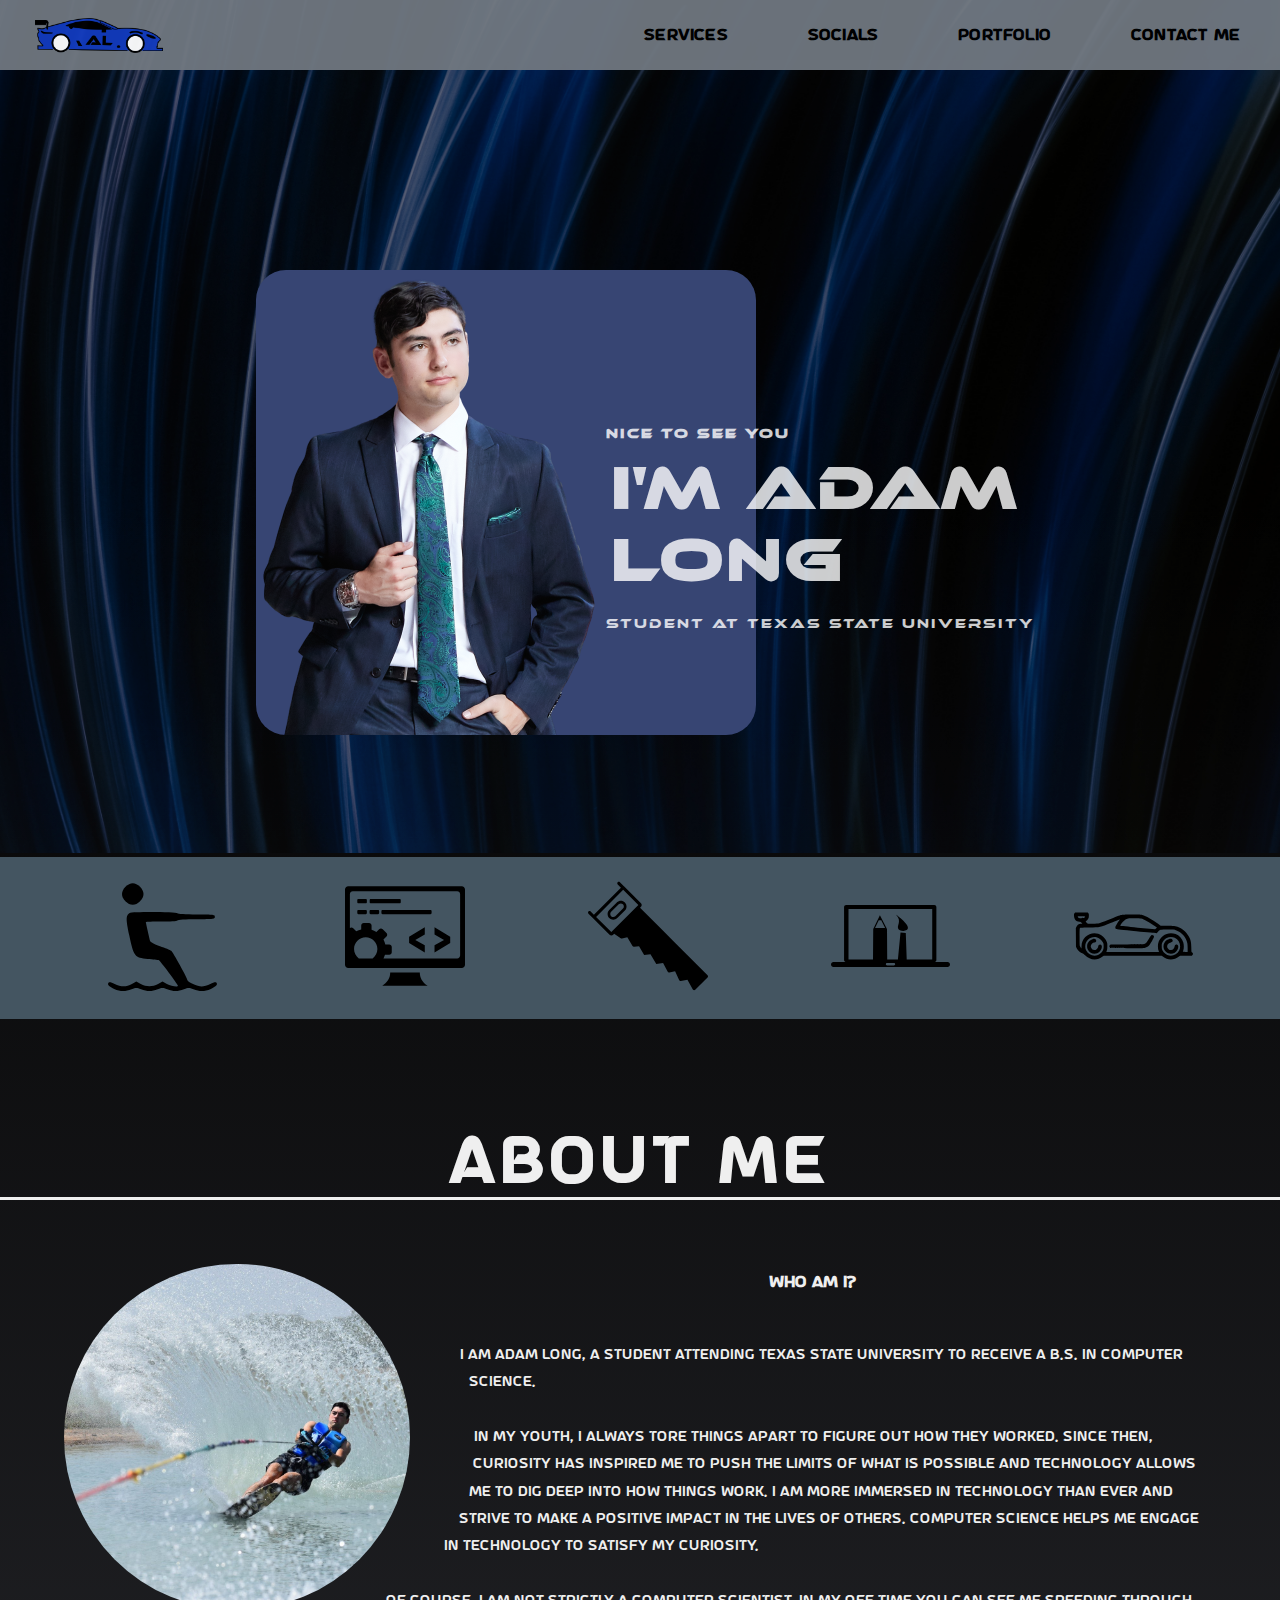
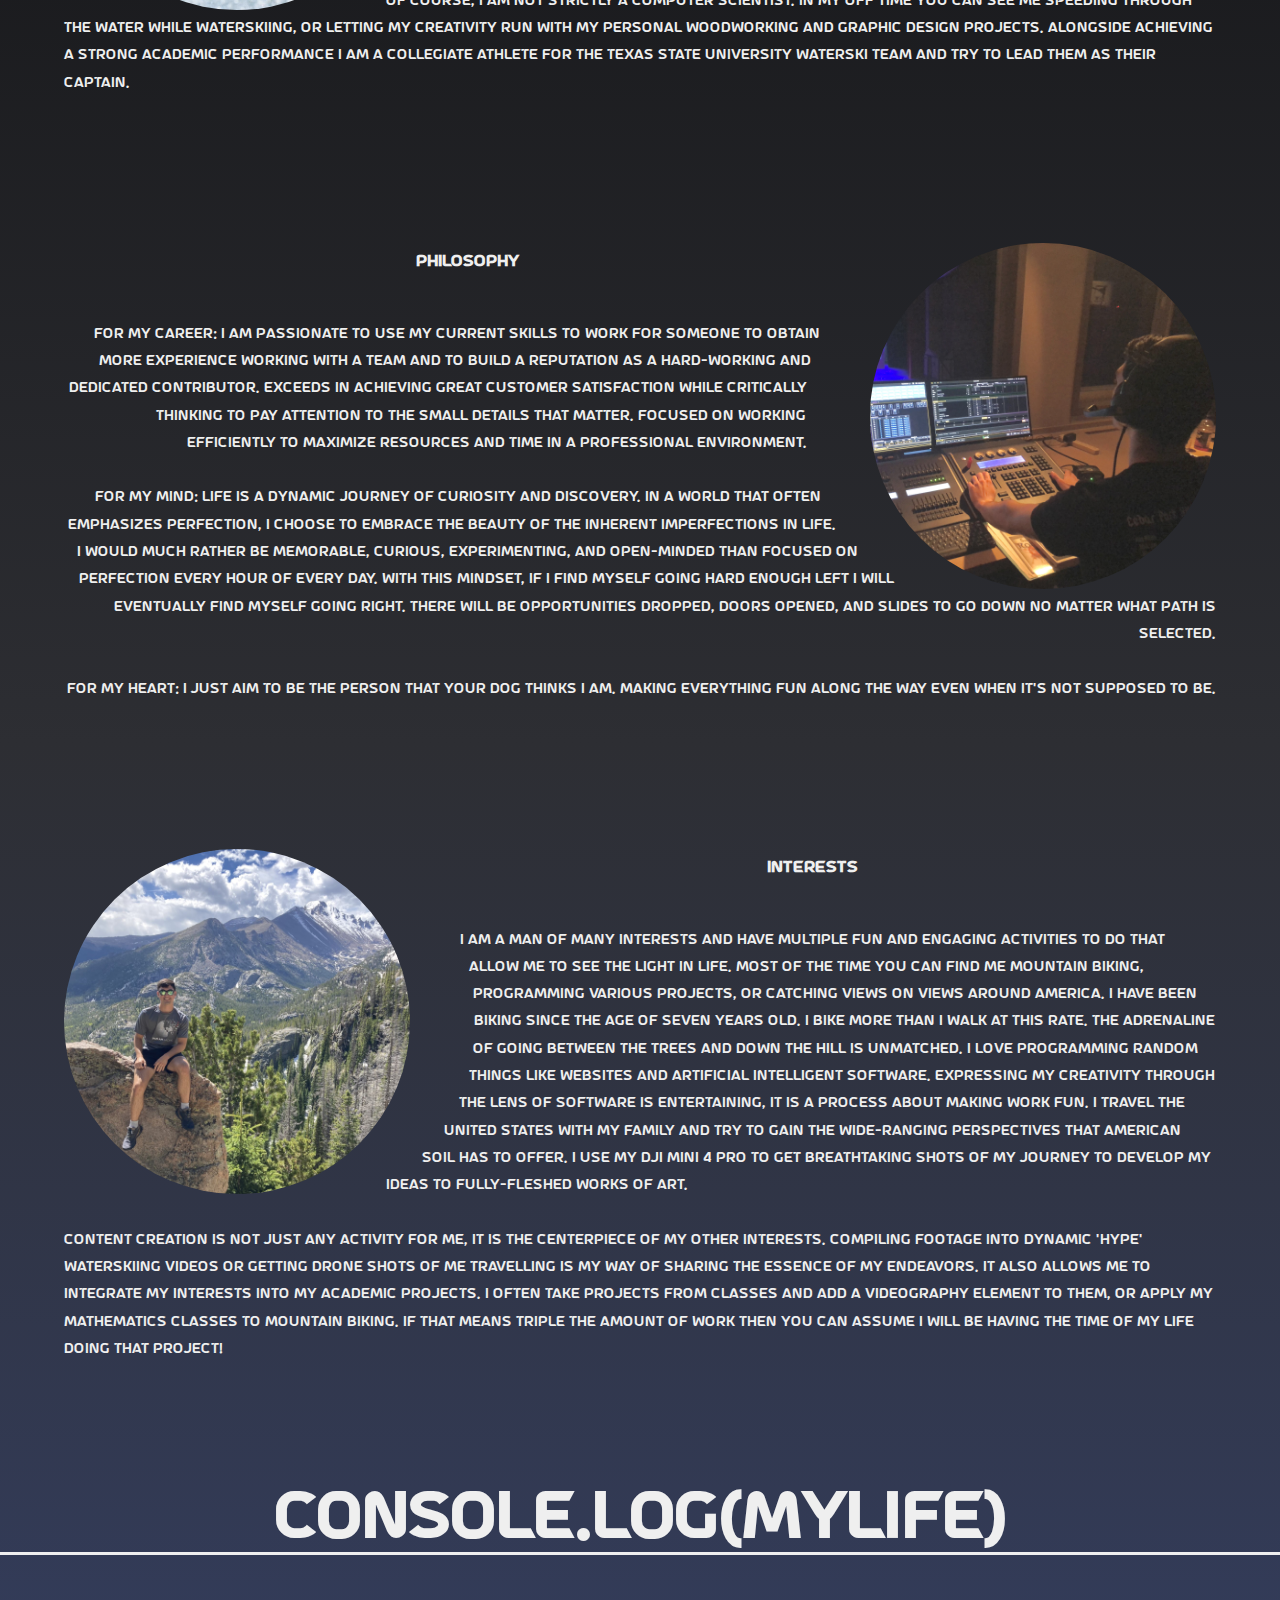
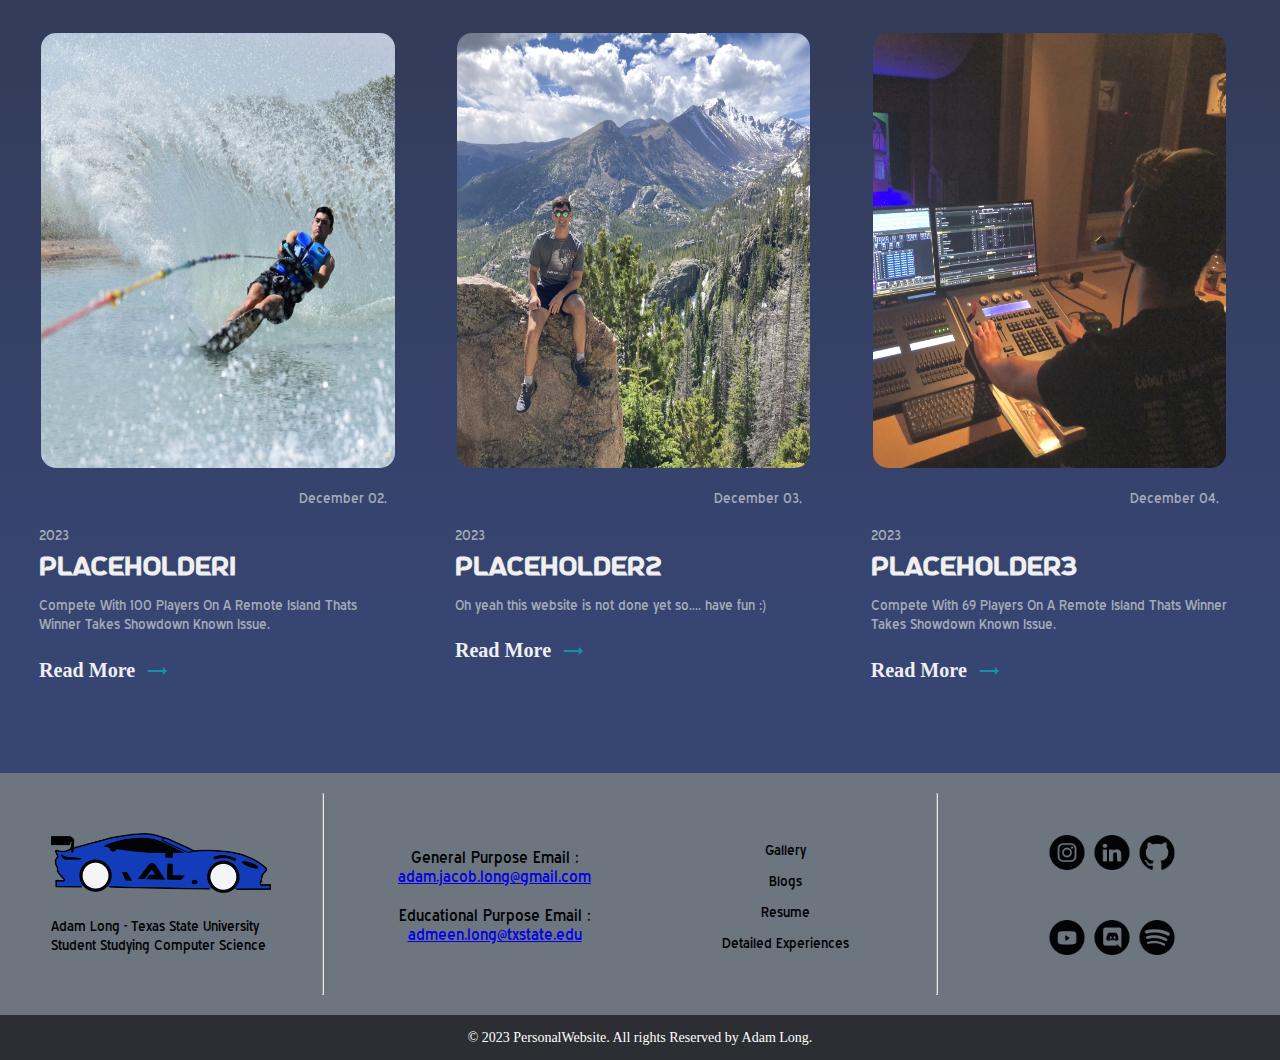
==== index.html @ 627baeac "Links given references & a default discord file has been added incase its needed." ====
<!DOCTYPE html>
<html lang="en">

<head>
    <meta charset="UTF-8">
    <meta name="viewpoint" content="width=device-width">
    <link rel="stylesheet" href="https://fonts.googleapis.com/icon?family=Material+Icons">
    <link rel="stylesheet" href="index.css">
    <title>Adam Long - Personal Website</title>
    
</head>

<script src="homepage.js"></script>
<!--<script src="https://ajax.googleapis.com/ajax/libs/jquery/3.7.1/jquery.min.js"></script>-->

<body>

    <div class="initBackground">

        <img src="assets/background1.jpg" alt="backgndImg" id="backgndImg">

        <div class="headshot">
            <img src="assets/IMG_1783.png" alt="adam headshot" id="me">
        </div>

        <div class="name">
            <h5>Nice to see you</h5>
            <h1>I'm Adam Long</h1>
            <p>Student at Texas State University</p>
        </div>

    </div>

    <div class="skillz">
        <ul>
            <li>
                <img src="assets/icons/icons8-water-ski-100.svg" alt="waterski" title="I waterski competitively">
            </li>
            <li>
                <img src="assets/icons/software-development-icon.svg" alt="programming" title="I enjoy programming">
            </li>
            <li>
                <img src="assets/icons/saw-icon.svg" alt="woodworking" title="I complete woodworking projects in my free-time">
            </li>
            <li>
                <img src="assets/icons/graphic-design-icon.svg" alt="graphic design" title="I freelance graphic design">
            </li>
            <li>
                <img src="assets/icons/race-car.svg" alt="racecar" title="I love driving & track racing">
            </li>
        </ul>
    </div>


    <div class="aboutme">

        <h2>About Me</h2>

        <div class="whoAmI">
            <script>
                loadTextFileToElement("assets/text/whoAmI.txt", "whoAmIText");
            </script>

            <img src="assets/september23Spray.jpeg" alt="me waterskiing" class="circle">

            <h3>Who Am I?</h3>
            <br>
            <p id="whoAmIText"></p>

        </div>

        <br>

        <div class="philosophy">
            <script>
                loadTextFileToElement("assets/text/philosophy.txt", "philosophyText");
            </script>

            <img src="assets/theatre.jpg" alt="meDoingTheatreLighting" class="circle">

            <h3>Philosophy</h3>
            <br>
            <p id="philosophyText"></p>
        </div>

        <br>

        <div class="interests">
            <script>
                loadTextFileToElement("assets/text/interests.txt", "interestText");
            </script>

            <img src="assets/mountains.jpg" alt="meTraveling" class="circle">

            <h3>Interests</h3>
            <br>
            <p id="interestText"></p>
        </div>
    </div>

    <div class="spacer"></div>

    <div class="blogs">

        <h2>Console.log(myLife)</h2>
        <br>

        <div class="gridContainer">
            <div class="griddedImg">
                <a href="forBlogs/forBlog.html"><img src="assets/september23Spray.jpeg" alt="ph1" class="coverImage"></a>
            </div>
            <div class="griddedImg">
                <a href="forBlogs/forBlog.html"><img src="assets/mountains.jpg" alt="ph2" class="coverImage"></a>
            </div>
            <div class="griddedImg">
                <a href="forBlogs/forBlog.html"><img src="assets/theatre.jpg" alt="ph3" class="coverImage"></a>
            </div>
            <div class="griddedText">
                <h5 class="material-icons">calendar_month</h5>
                <time datetime="2023-12-02" class="time">December 02, 2023</time>
                <h3>
                    Placeholder1
                </h3>
                <p>
                    Compete With 100 Players On A Remote Island Thats Winner Takes Showdown Known Issue.
                </p>

                <a href="forBlogs/forBlog.html">
                    <h6>Read More</h6>

                    <h6 class="material-icons carotIcon">trending_flat</h6>
                </a>
            </div>
            <div class="griddedText">
                <h5 class="material-icons">calendar_month</h5>
                <time datetime="2023-12-03" class="time">December 03, 2023</time>
                <h3>
                    Placeholder2
                </h3>
                <p>
                    Oh yeah this website is not done yet so.... have fun :)
                </p>

                <a href="forBlogs/forBlog.html">
                    <h6>Read More</h6>

                    <h6 class="material-icons carotIcon">trending_flat</h6>
                </a>
            </div>
            <div class="griddedText">
                <h5 class="material-icons">calendar_month</h5>
                <time datetime="2023-12-04" class="time">December 04, 2023</time>
                <h3>
                    Placeholder3
                </h3>
                <p>
                    Compete With 69 Players On A Remote Island Thats Winner Takes Showdown Known Issue.
                </p>

                <a href="forBlogs/forBlog.html">
                    <h6>Read More</h6>

                    <h6 class="material-icons carotIcon">trending_flat</h6>
                </a>
            </div>
        </div>
    </div>

    <div class="spacer"></div>

    <!--NAV BARS ~ DO NOT CROSS-->

    <div class="topBar" id="navbar">
        <div class="navItems">
            <ul> <!--Reverse order-->
                <li><a class="navLink" id="contactButton">Contact Me</a></li>
                <li><a class="navLink" id="business" href="forBusiness/forBusiness.html">Portfolio</a></li>
                <li><a class="navLink" id="social" href="forSocials/forSocials.html">Socials</a></li>
                <li><a class="navLink" id="about" href="forServices/forServices.html">Services</a></li>
            </ul>

            <a href="#"><img src="assets/personalv31x.png" alt="Adam's Logo" id="logo"></a>
        </div>
        <script>
            hideNavBarOnScroll();
        </script>
    </div>

    <footer class="footerDetails" id="foot">
        <div class="footerBrand">

            <a href="#"><img src="assets/personalv31x.png" alt="Logo" id="logobottom"></a>

            <br>
            <br>

            <p class="footerText">
                Adam Long - Texas State University Student Studying Computer Science
            </p>
        </div>

        <hr style="height: 200px; margin: 20px">

        <div class="generalFooterList">
            <ul class="contactList">
                <li class="contactItem">
                    <p style="font-size: 16px">General Purpose Email : </p>
                    <br>
                    <a href="mailto:adam.jacob.long@gmail.com">adam.jacob.long@gmail.com</a>
                </li>

                <li class="contactItem">
                    <p style="font-size: 16px">Educational Purpose Email : </p>
                    <br>
                    <a href="mailto:admeen.long@txstate.edu">admeen.long@txstate.edu</a>
                </li>
            </ul>
        </div>

        <div class="generalFooterList">
            <ul>

                <li>
                    <a href="#" class="footerLink">Gallery</a>
                </li>

                <li>
                    <a href="#" class="footerLink">Blogs</a>
                </li>

                <li>
                    <a href="#" class="footerLink">Resume</a>
                </li>

                <li>
                    <a href="#" class="footerLink">Detailed Experiences</a>
                </li>

            </ul>
        </div>

        <hr style="height: 200px; margin: 20px">

        <div class="generalFooterList">
            <ul class="media">

                <li>
                    <a href="https://www.instagram.com/admeen18/" class="footerLink">
                        <img src="assets/media/Instagram_black.png" alt="instagram icon" width="35">
                    </a>
                </li>

                <li>
                    <a href="https://www.linkedin.com/in/adamlong18/" class="footerLink">
                        <img src="assets/media/LinkedIN_black.png" alt="linkedin icon" width="35">
                    </a>
                </li>

                <li>
                    <a href="https://github.com/Admeen3581" class="footerLink">
                        <img src="assets/media/Github_black.png" alt="github icon" width="35">
                    </a>
                </li>
            </ul>

            <ul class="media">
                <li>
                    <a href="https://www.youtube.com/channel/UC3uXgQMabCDJEoUgynb2Z8A" class="footerLink">
                        <img src="assets/media/Youtube_black.png" alt="youtube icon" width="35">
                    </a>
                </li>

                <li>
                    <a href="https://discord.gg/mxQQx7qjjh" class="footerLink">
                        <img src="assets/media/Discord_black.png" alt="discord icon" width="35">
                    </a>
                </li>

                <li>
                    <a href="https://open.spotify.com/user/dueqoh03rr2anney57tnyewyt?si=a4b218a3b5e54999" class="footerLink">
                        <img src="assets/media/Spotify_black.png" alt="spotify icon" width="35">
                    </a>
                </li>

            </ul>
        </div>
    </footer>

    <footer class="copyright">
        <p>&copy; 2023 PersonalWebsite. All rights Reserved by Adam Long.</p>
    </footer>

<!--
ok so heres what needs to be in the footer.

-Logo
-Contact Info: NOT PHONE NUMBER, emails, Instagram, LinkedIn, & Discord
-Quick info under logo
-Resume Hyperlink
-Blog list
-Venmo Hyperlink ^^
-Gallery
-
-->


</body>
</html>

<!--
Page ideas:
Home: About me & blog stuffs
For Services (Services): List of everything I do for hire & skills.
For Social (Socials): Activities/blogging.
For business (Portfolio): Projects & CV
Footer: Media links (different depending on audience)
-->
---- index.css ----
/*General Styles*/
:root
{
    --egyptian_blue: #1034A6;
    --cyan_blue: #1192A6;
    --grayish_blue: #374573;
    --my_gray: #2D2E33;
    --whiteish_gray: #707880;
    --tan: #A8A78D;
    --blueish_gray: #445561;
    --standard_text: #EFEFEF;

    --text_gradient: linear-gradient(to right, var(--egyptian_blue), #016276);
}

html
{
    scroll-behavior: smooth;
    scroll-padding: 30px;
}

body
{
    margin: 0;
    height: auto;
    background: linear-gradient(180deg, #000000 10%, var(--my_gray) 55%, var(--grayish_blue) 90%);
}

.spacer
{
    height: 80px;
}

/*Front Image Styles*/
.initBackground #backgndImg
{
    opacity: 60%;
    margin-left: auto;
    margin-right: auto;
    width: 100%;/*could be an issue for universal screen sizes*/
}

.initBackground .name
{
    color: #FFFFFF;
    font-size: 30px;
    position: absolute;
    left: 45%;
    top: 45%;
}

.name
{
    padding-inline: 30px;
    letter-spacing: 2px;
    padding-top: 5px;
    border-radius: 20px;
    opacity: 80%;
    font-family: "Ethnocentric Rg", monospace;
}

.name h5, p
{
    font-size: 13px;
    display: inline;
}

.name h1
{
    margin: 5px;
}

.headshot {
    position: absolute;
    background-color: var(--grayish_blue);
    left: 20%;
    top: 30%;
    width: 500px;
    height: 465px;
    border-radius: 30px;
}

/*Navbar Styles*/
.topBar
{
    opacity: 95%;
    top: 0;
    height: 70px;
    width: 100%;
    display: flex;
    position: fixed;
    margin: auto;
    background-color: var(--whiteish_gray);
    transition: 0.7s;
}

.topBar #logo
{
    position: absolute;
    top: -10px;
    padding: 18px 35px;
    height: 35px;
    width: auto;
    cursor: pointer;
}

.navItems
{
    position: absolute;
    width: 100%;
    top: 10px;
}

.navItems ul li
{
    display: inline;
    float: right;
}

.navItems .navLink
{
    position: relative;
    text-decoration: none;
    font-family: Astrospace, monospace;
    font-size: 15px;
    font-weight: bold;
    color: #000000;
    letter-spacing: 0.2px;
    padding: 20px 40px;
    cursor: pointer;
}

.navItems .navLink:after
{
    content: "";
    position: absolute;
    background: var(--text_gradient);
    height: 4px;
    width: 0;
    left: 20%;
    bottom: 6px;
    transition: 0.5s;
}

.navItems .navLink:hover
{
    color: var(--egyptian_blue);
    transition: 0.5s;
}

.navItems .navLink:hover:after
{
    width: 60%;
}

/*Divider Styles*/
.skillz
{
    position: relative;
    margin-inside: 50px;
    background-color: var(--blueish_gray);
    border: solid var(--blueish_gray);
    margin-bottom: 0;
}

.skillz ul
{
    text-align: center;
    vertical-align: center;
    margin-right: 40px;
    white-space: nowrap;
}

.skillz ul li
{
    display: inline;
    list-style: none;
}

.skillz ul li img
{
    aspect-ratio: 1 / 1;
    min-width: 80px;
    width: 10%;
    max-width: 120px;
    height: auto;
    margin-inline: 5%;
}

/*About-Me Styles*/
.aboutme
{
    position: relative;
    display: inline-block;
    width: 100%;
    height: 200px;
    text-align: center;
    color: var(--standard_text);
    padding-top: 5%;
}

.aboutme h2
{
    font-family: Astrospace, monospace;
    font-size: 60px;
    letter-spacing: 5px;
    border-style: solid;
    border-top: var(--standard_text);
    border-left: var(--standard_text);
    border-right: var(--standard_text);
}

.whoAmI, .interests
{
    font-family: Astrospace, monospace;
    font-size: 12px;
    margin: 64px;
    line-height: 2.1;
    text-align: left;
}

.whoAmI h3, .philosophy h3, .interests h3
{
    text-align: center;
    line-height: 2.5;
    font-size: 15px;
}

.whoAmI .circle, .interests .circle
{
    width: 30%;
    min-width: 300px;
    max-width: 500px;
    float: left;
    margin-right: 128px;
    border-radius: 50%;
    -webkit-shape-outside: circle();
    shape-outside: circle();
}

.philosophy
{
    font-family: Astrospace, monospace;
    font-size: 12px;
    margin: 64px;
    line-height: 2.1;
    text-align: right;
}

.philosophy .circle
{
    width: 30%;
    min-width: 300px;
    max-width: 500px;
    float: right;
    margin-left: 128px;
    border-radius: 50%;
    -webkit-shape-outside: circle();
    shape-outside: circle();
}

/*Blog Styles*/
.blogs
{
    display: inline;
    text-align: center;
    color: var(--standard_text);
    padding-top: 5%;
}

.blogs h2
{
    font-family: Astrospace, monospace;
    font-size: 60px;
    border-style: solid;
    border-top: var(--standard_text);
    border-left: var(--standard_text);
    border-right: var(--standard_text);
}

.blogs .griddedText h3
{
    font-size: 24px;
    font-family: Astrospace, monospace;
    margin-bottom: 15px;
    margin-top: 8px;
}

.blogs .griddedText p
{
    font-size: 14px;
    font-family: "Blue Highway", monospace;
    color: #A1ABB6;
    display: block;
    line-height: 1.4;
}

.griddedText time
{
    font-size: 14px;
    font-family: "Blue Highway", monospace;
    color: #A1ABB6;
}

.griddedText h5
{
    margin: 10px 0 10px 0;
    padding: 0;
    color: var(--cyan_blue);
    font-size: 18px;
    position: relative;
    top: 3px;
}

.griddedText a
{
    text-decoration: none;
    display: flex;
}

.gridContainer
{
    display: grid;
    grid-template-columns: 33% 33% 33%;
    padding: 10px 10px 0;
}

.gridContainer > div
{
    text-align: center;
    font-size: 30px;
}

.gridContainer > div img
{
    max-width: 500px;
    width: 85%;
    border-radius: 15px;
    aspect-ratio: 13/16;
}

.gridContainer .griddedText
{
    text-align: left;
    margin-left: 7%;
    margin-right: 7%;
}

.griddedText h6
{
    margin: 10px 10px 10px 0;
    padding: 0;
    color: var(--standard_text);
}

.griddedText .carotIcon
{
    color: var(--cyan_blue);
}

.griddedText a:hover h6
{
    color: var(--cyan_blue);
    transition: 0.5s;
    padding-left: 20%; /*bug but it looks cool so I'm leaving it*/
    white-space: nowrap;
}

.griddedText a h6
{
    color: var(--standard_text);
    transition: 0.5s;
    white-space: nowrap;
}

/* Footer Styles */
.footerDetails
{
    background-color: var(--whiteish_gray);
    color: #000000;
    padding: 0 20px;
    font-family: "Blue Highway", monospace;
    opacity: 95%;
    display: flex;
    justify-content: space-evenly;
    align-items: center;
}

.footerBrand
{
    flex: 1;
    max-width: 220px;
}

#logobottom
{
    max-width: 100%;
    height: auto;
}

.footerText
{
    margin-top: 20px;
    font-size: 14px;
}

.contactList
{
    list-style: none;
    padding: 0;
    margin-top: 20px;
}

.contactItem
{
    margin-bottom: 10px;
}

.generalFooterList
{
    flex: 1;
    min-width: 140px;
    max-width: 240px;
    text-align: center;
}

.generalFooterList ul
{
    list-style-type: none;
}

.generalFooterList ul li
{
    padding: 5px;
}

.generalFooterList .media
{
    display: inline-flex;
    translate: -10%;
}

.footerLink
{
    color: #000000;
    text-decoration: none;
    display: block;
    margin-top: 5px;
    font-size: 14px;
}

.footerLink:hover
{
    text-decoration: underline;
    color: var(--egyptian_blue);
}

/* Copyright Styles */
.copyright
{
    background-color: var(--my_gray);
    color: #FFFFFF;
    text-align: center;
    padding: 10px;
}

.copyright p
{
    font-size: 14px;
    line-height: 1.8;
}

/*Scroll Bar Style*/
::-webkit-scrollbar
{
    width: 12px;
}
::-webkit-scrollbar-track
{
    box-shadow: inset 0 0 5px #919BA6;
}
::-webkit-scrollbar-thumb
{
    background: var(--egyptian_blue);
}
::-webkit-scrollbar-thumb:hover
{
    background: #002486;
}

/*Font Styles*/
@font-face {
    font-family: "Ethnocentric Rg";
    src: url("assets/ethnocentric rg.ttf") format('truetype');
}

@font-face {
    font-family: "Astrospace";
    src: url("assets/Astrospace.ttf") format("truetype");
}

@font-face {
    font-family: "Blue Highway";
    src: url("assets/blue highway rg.otf") format("opentype");
}
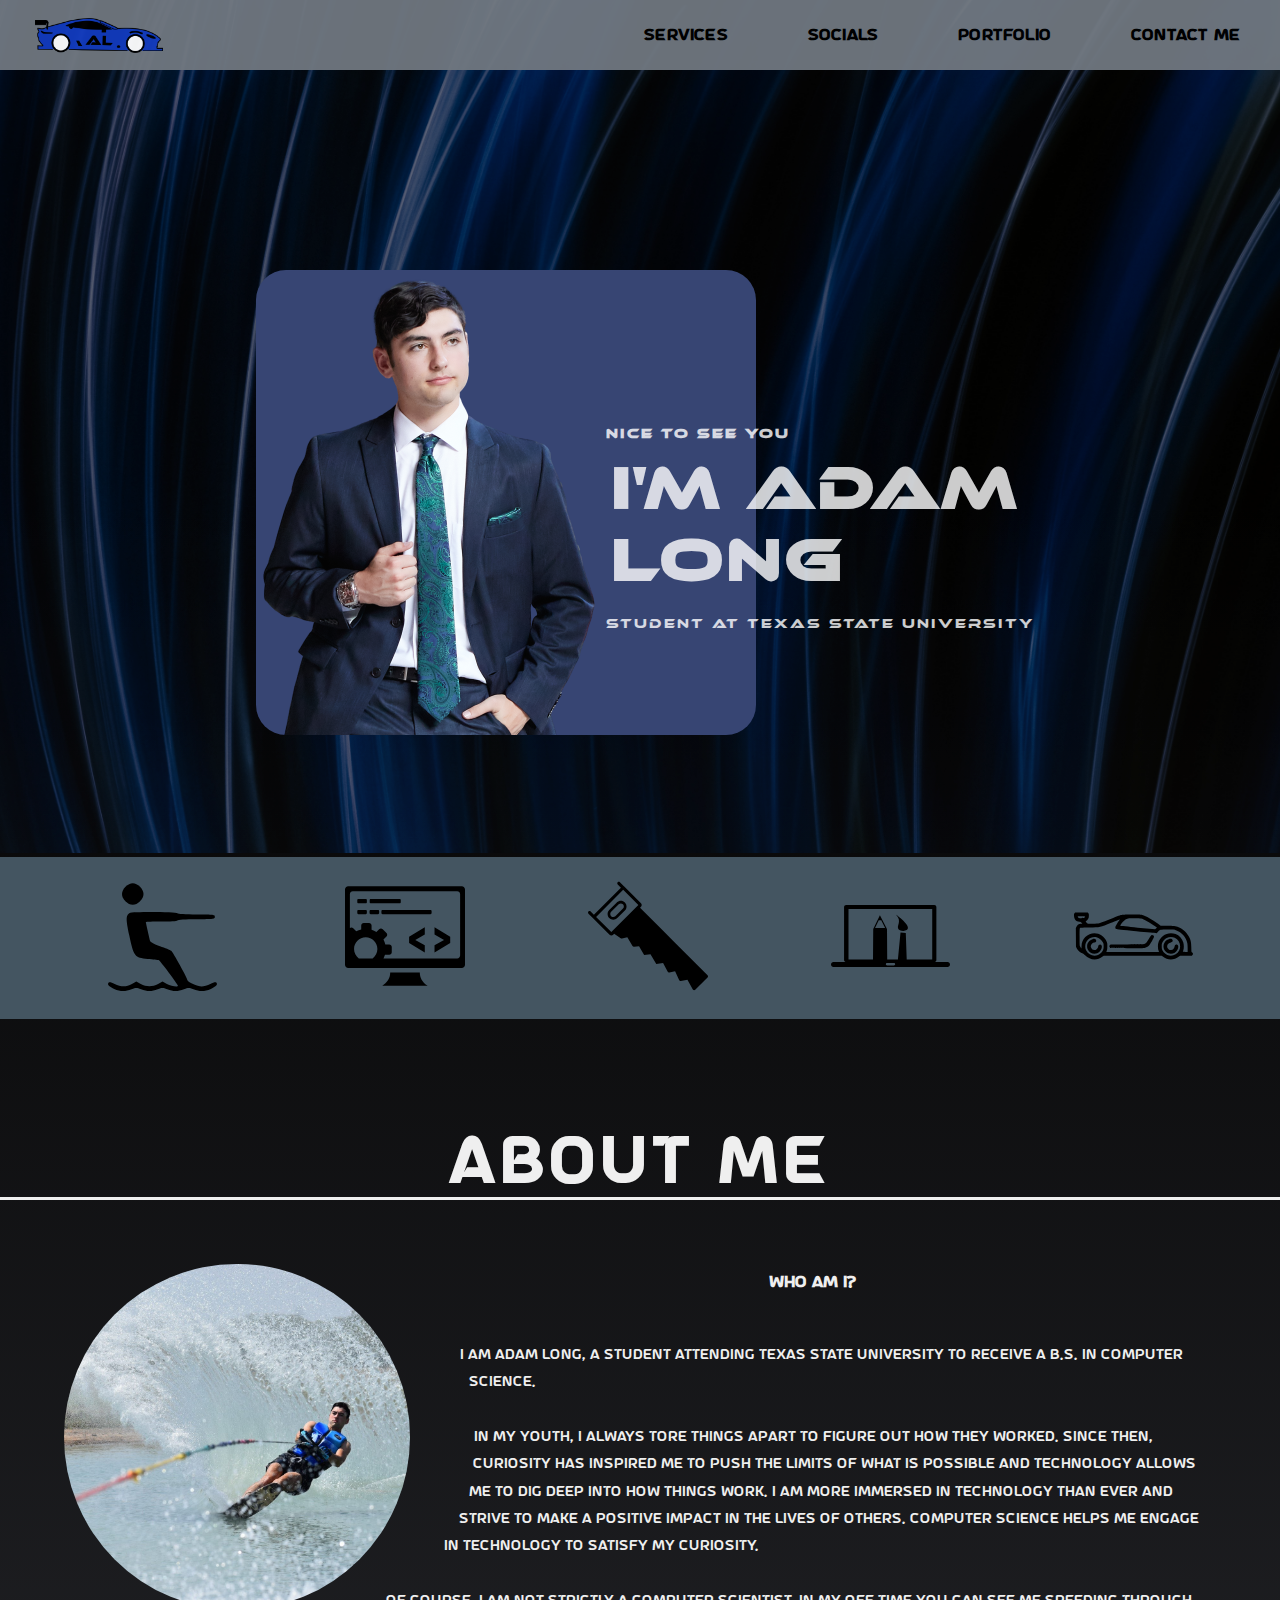
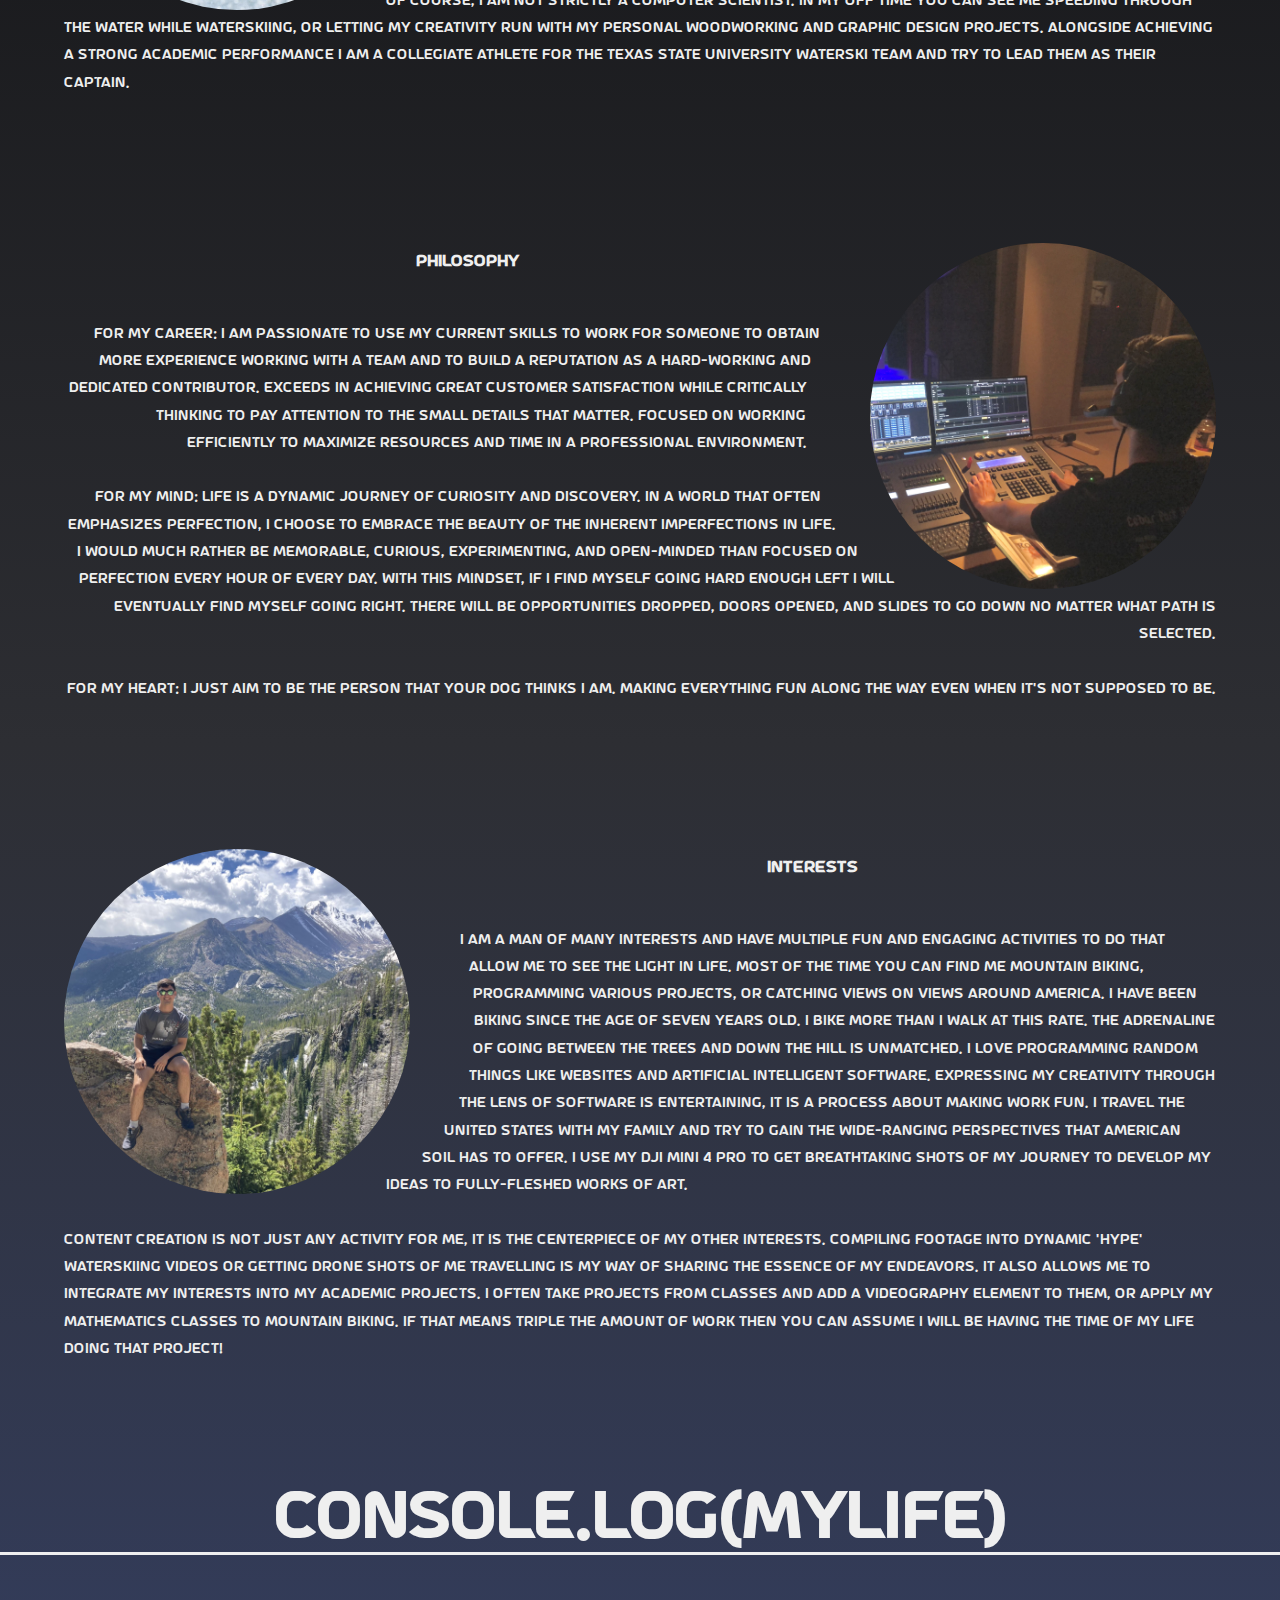
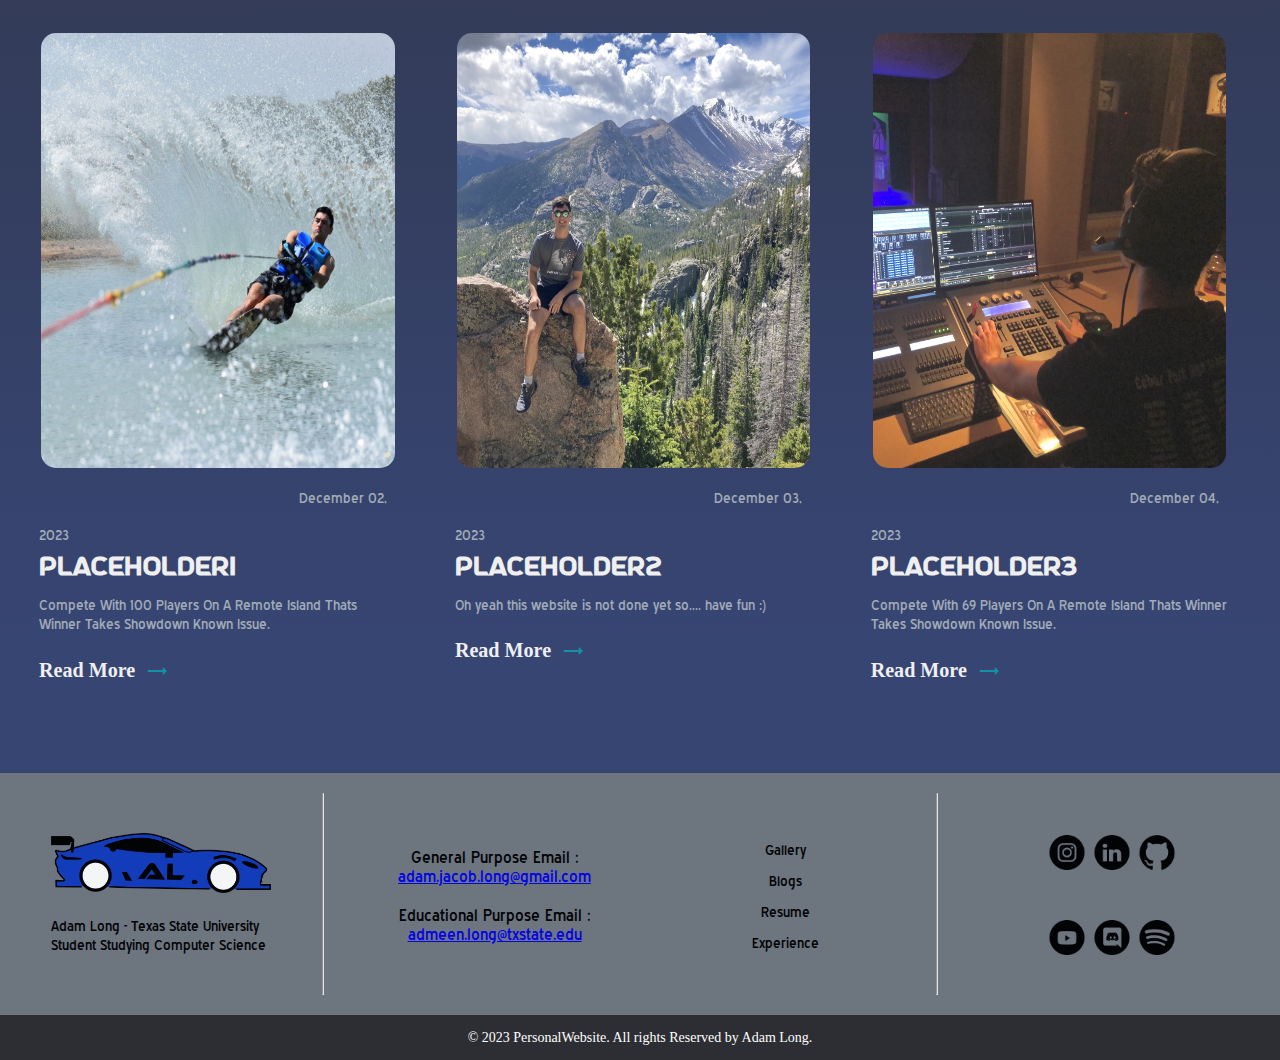
==== commit 23eaacb3: "More links given references and fixed typos" ====
--- a/index.html
+++ b/index.html
@@ -221,19 +221,19 @@
             <ul>
 
                 <li>
-                    <a href="#" class="footerLink">Gallery</a>
-                </li>
-
-                <li>
-                    <a href="#" class="footerLink">Blogs</a>
-                </li>
-
-                <li>
-                    <a href="#" class="footerLink">Resume</a>
-                </li>
-
-                <li>
-                    <a href="#" class="footerLink">Detailed Experiences</a>
+                    <a href="forBlogs/gallery.html" class="footerLink">Gallery</a>
+                </li>
+
+                <li>
+                    <a href="forBlogs/forBlog.html" class="footerLink">Blogs</a>
+                </li>
+
+                <li>
+                    <a href="assets/files/ADAM%20LONG.pdf" download class="footerLink">Resume</a>
+                </li>
+
+                <li>
+                    <a href="#" class="footerLink">Experience</a>
                 </li>
 
             </ul>
@@ -289,20 +289,6 @@
     <footer class="copyright">
         <p>&copy; 2023 PersonalWebsite. All rights Reserved by Adam Long.</p>
     </footer>
-
-<!--
-ok so heres what needs to be in the footer.
-
--Logo
--Contact Info: NOT PHONE NUMBER, emails, Instagram, LinkedIn, & Discord
--Quick info under logo
--Resume Hyperlink
--Blog list
--Venmo Hyperlink ^^
--Gallery
--
--->
-
 
 </body>
 </html>
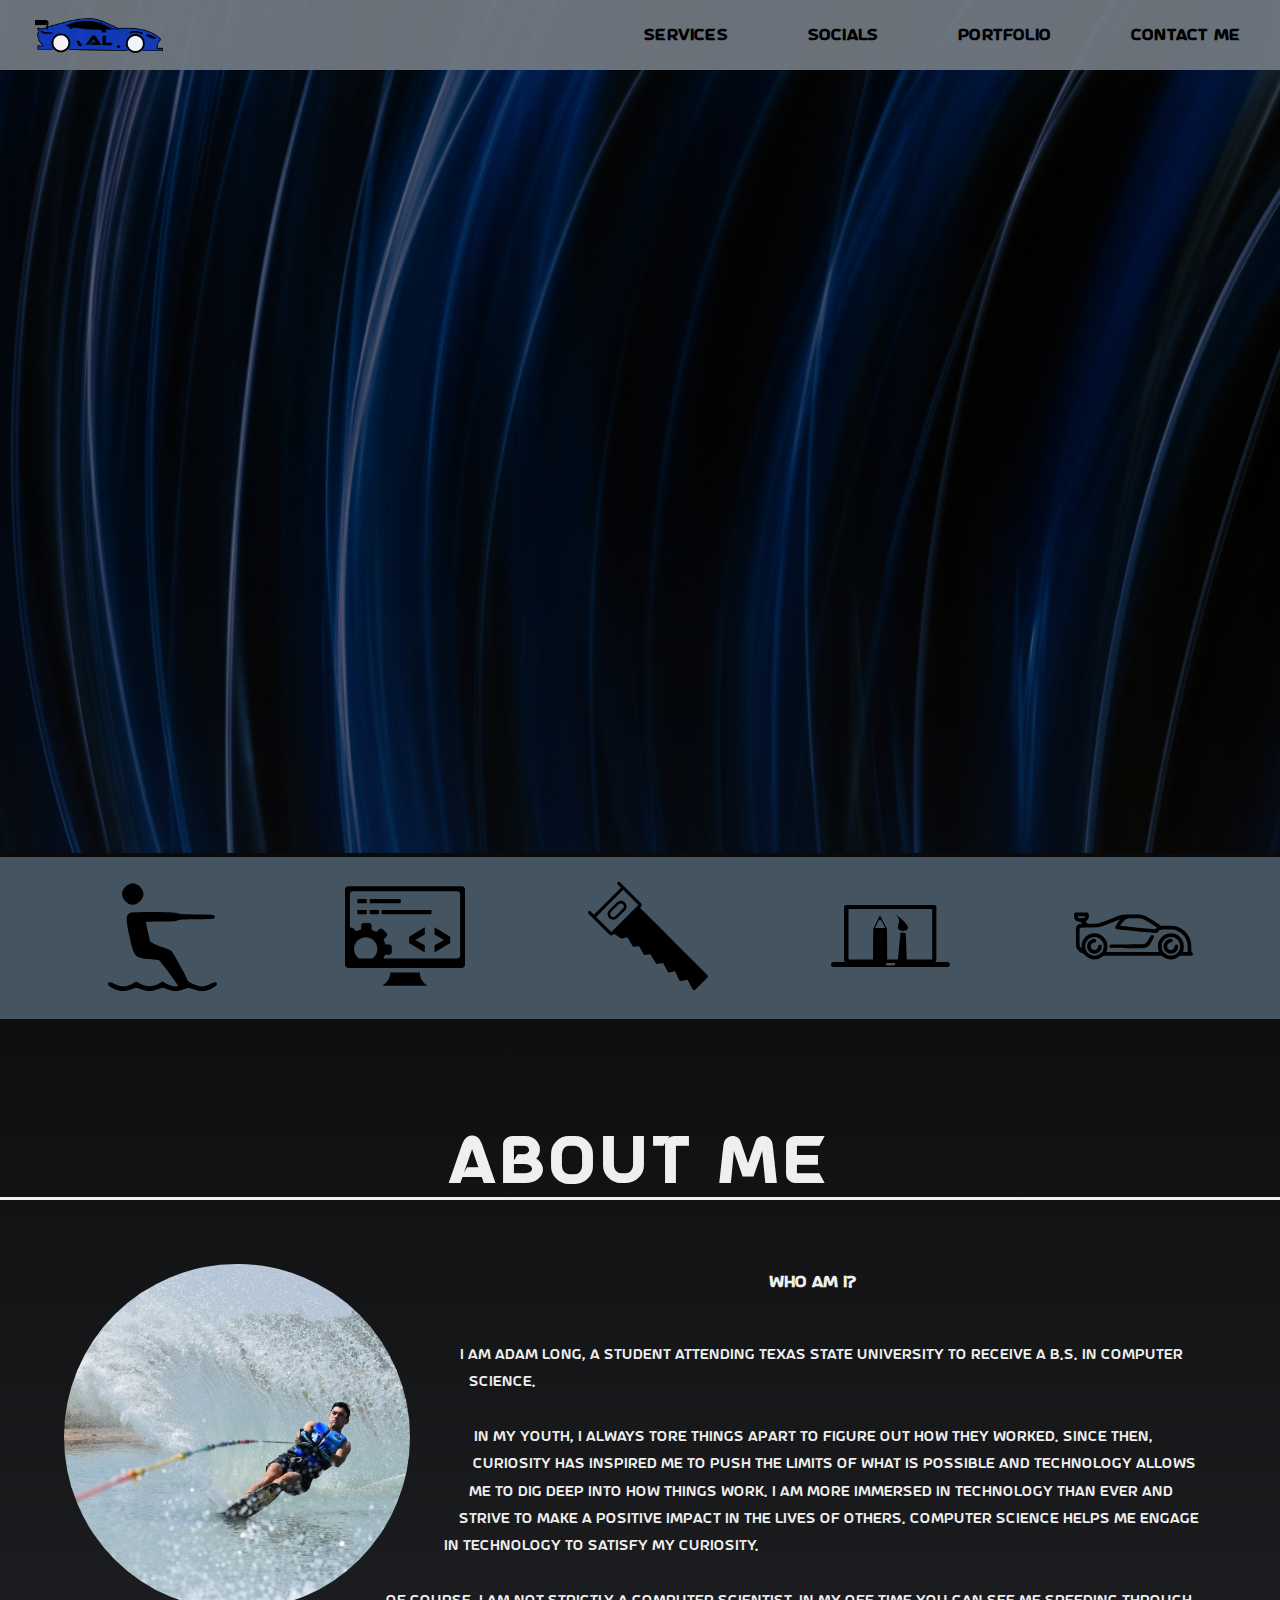
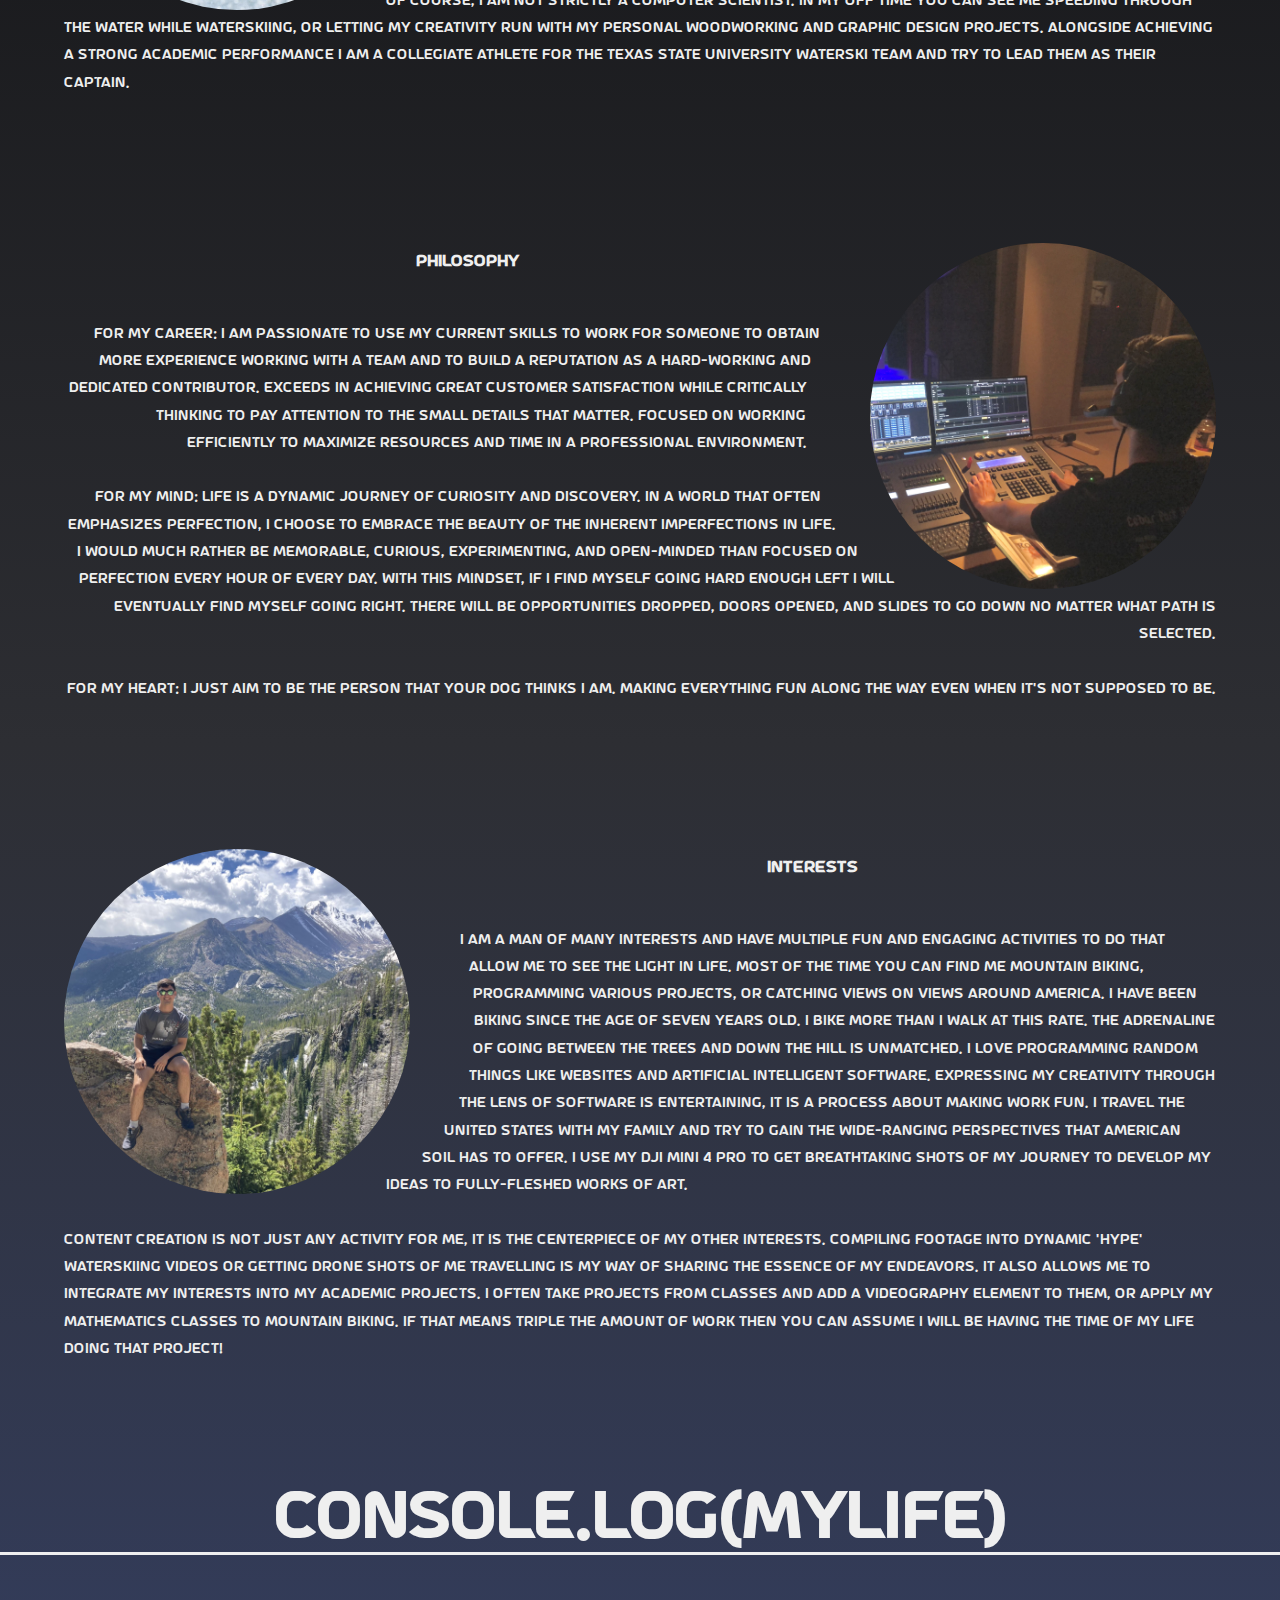
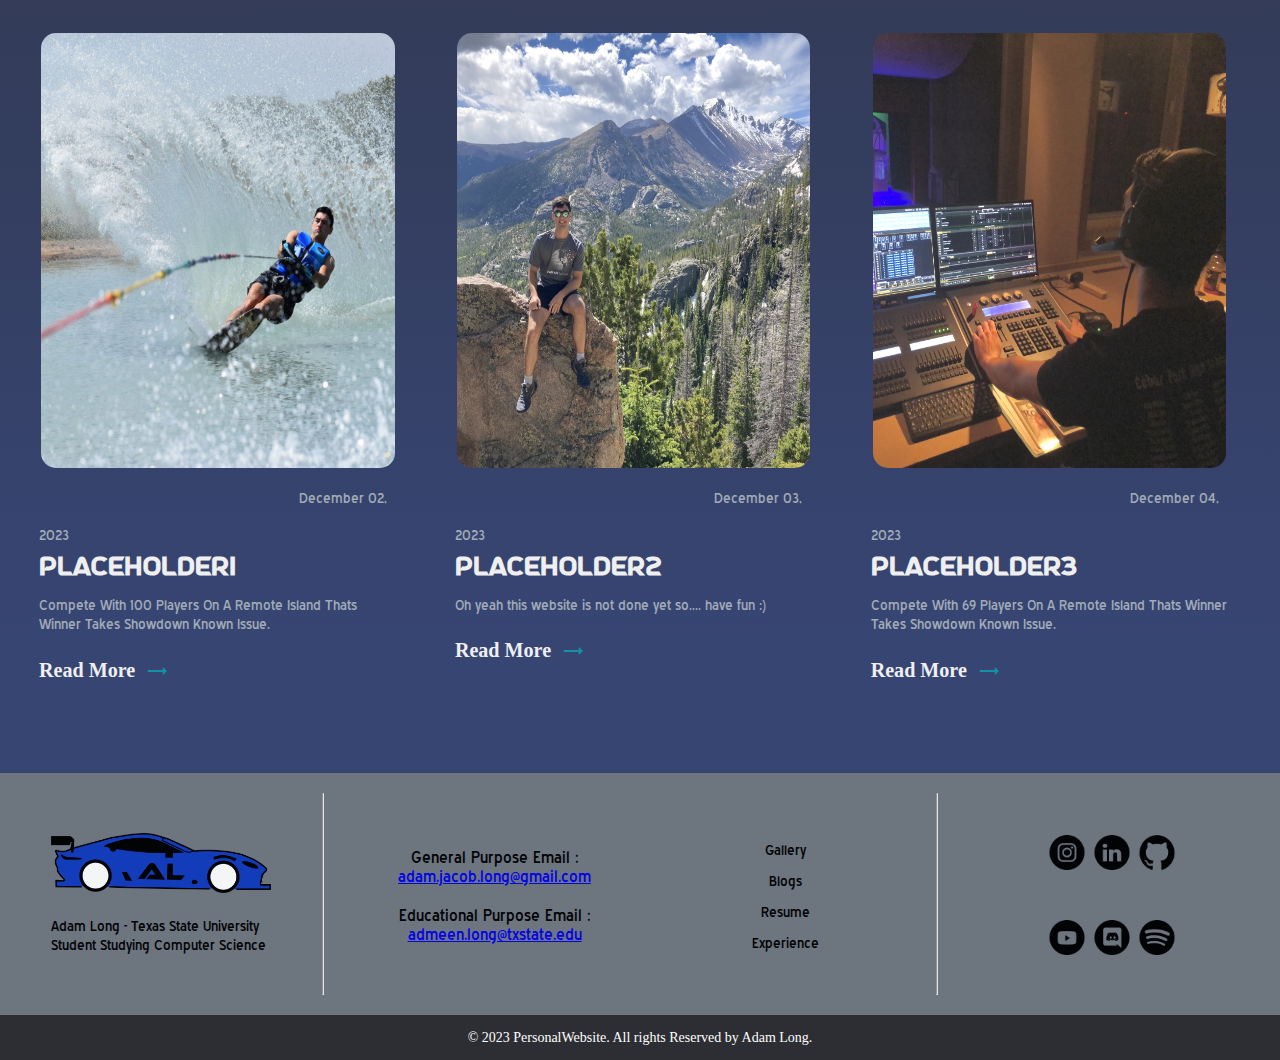
==== commit d470e4e3: "Added animations for the initial load/reload of site." ====
--- a/index.html
+++ b/index.html
@@ -1,9 +1,9 @@
 <!DOCTYPE html>
-<html lang="en">
+<html lang="en" id="html">
 
 <head>
     <meta charset="UTF-8">
-    <meta name="viewpoint" content="width=device-width">
+    <meta name="viewport" content="width=device-width, initial-scale=1.0">
     <link rel="stylesheet" href="https://fonts.googleapis.com/icon?family=Material+Icons">
     <link rel="stylesheet" href="index.css">
     <title>Adam Long - Personal Website</title>
@@ -13,7 +13,7 @@
 <script src="homepage.js"></script>
 <!--<script src="https://ajax.googleapis.com/ajax/libs/jquery/3.7.1/jquery.min.js"></script>-->
 
-<body>
+<body onload="onLoad()">
 
     <div class="initBackground">
 
--- a/index.css
+++ b/index.css
@@ -45,8 +45,12 @@
     color: #FFFFFF;
     font-size: 30px;
     position: absolute;
-    left: 45%;
+    left: -800px;
     top: 45%;
+    -webkit-animation: slideName 1s forwards ;
+    -webkit-animation-delay: 1.5s;
+    animation: slideName 1s forwards;
+    animation-delay: 1.5s;
 }
 
 .name
@@ -70,15 +74,44 @@
     margin: 5px;
 }
 
-.headshot {
+.headshot
+{
     position: absolute;
     background-color: var(--grayish_blue);
-    left: 20%;
+    left: -950px;
     top: 30%;
-    width: 500px;
-    height: 465px;
+    max-width: 500px;
+    width: 100%;
+    max-height: 465px;
+    height: 100%;
     border-radius: 30px;
-}
+    -webkit-animation: slideHeadshot 1s forwards;
+    -webkit-animation-delay: 1.5s;
+    animation: slideHeadshot 1s forwards;
+    animation-delay: 1.5s;
+}
+
+/*Front Image Animations*/
+@-webkit-keyframes slideHeadshot
+{
+    100% { left: 20%; }
+}
+
+@keyframes slideHeadshot
+{
+    100% { left: 20%; }
+}
+
+@-webkit-keyframes slideName
+{
+    100% { left: 45%; }
+}
+
+@keyframes slideName
+{
+    100% { left: 45%; }
+}
+
 
 /*Navbar Styles*/
 .topBar
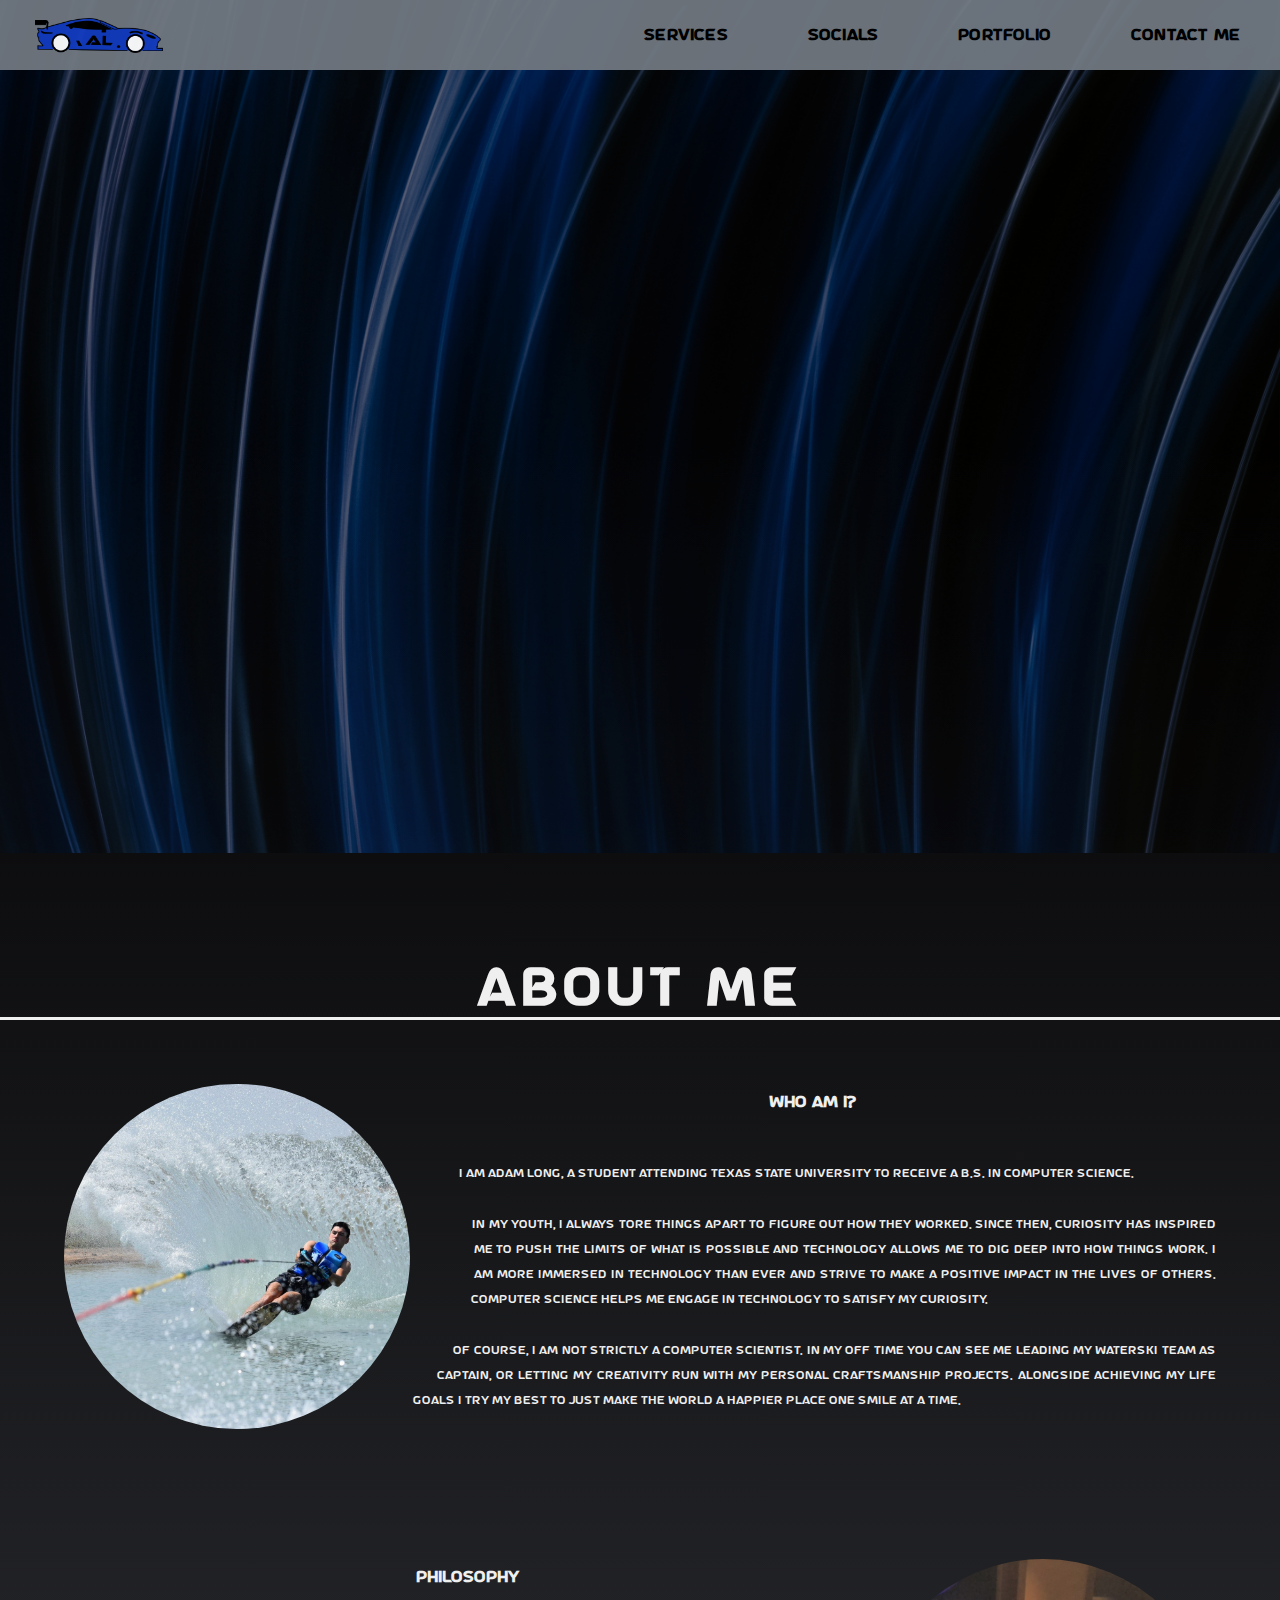
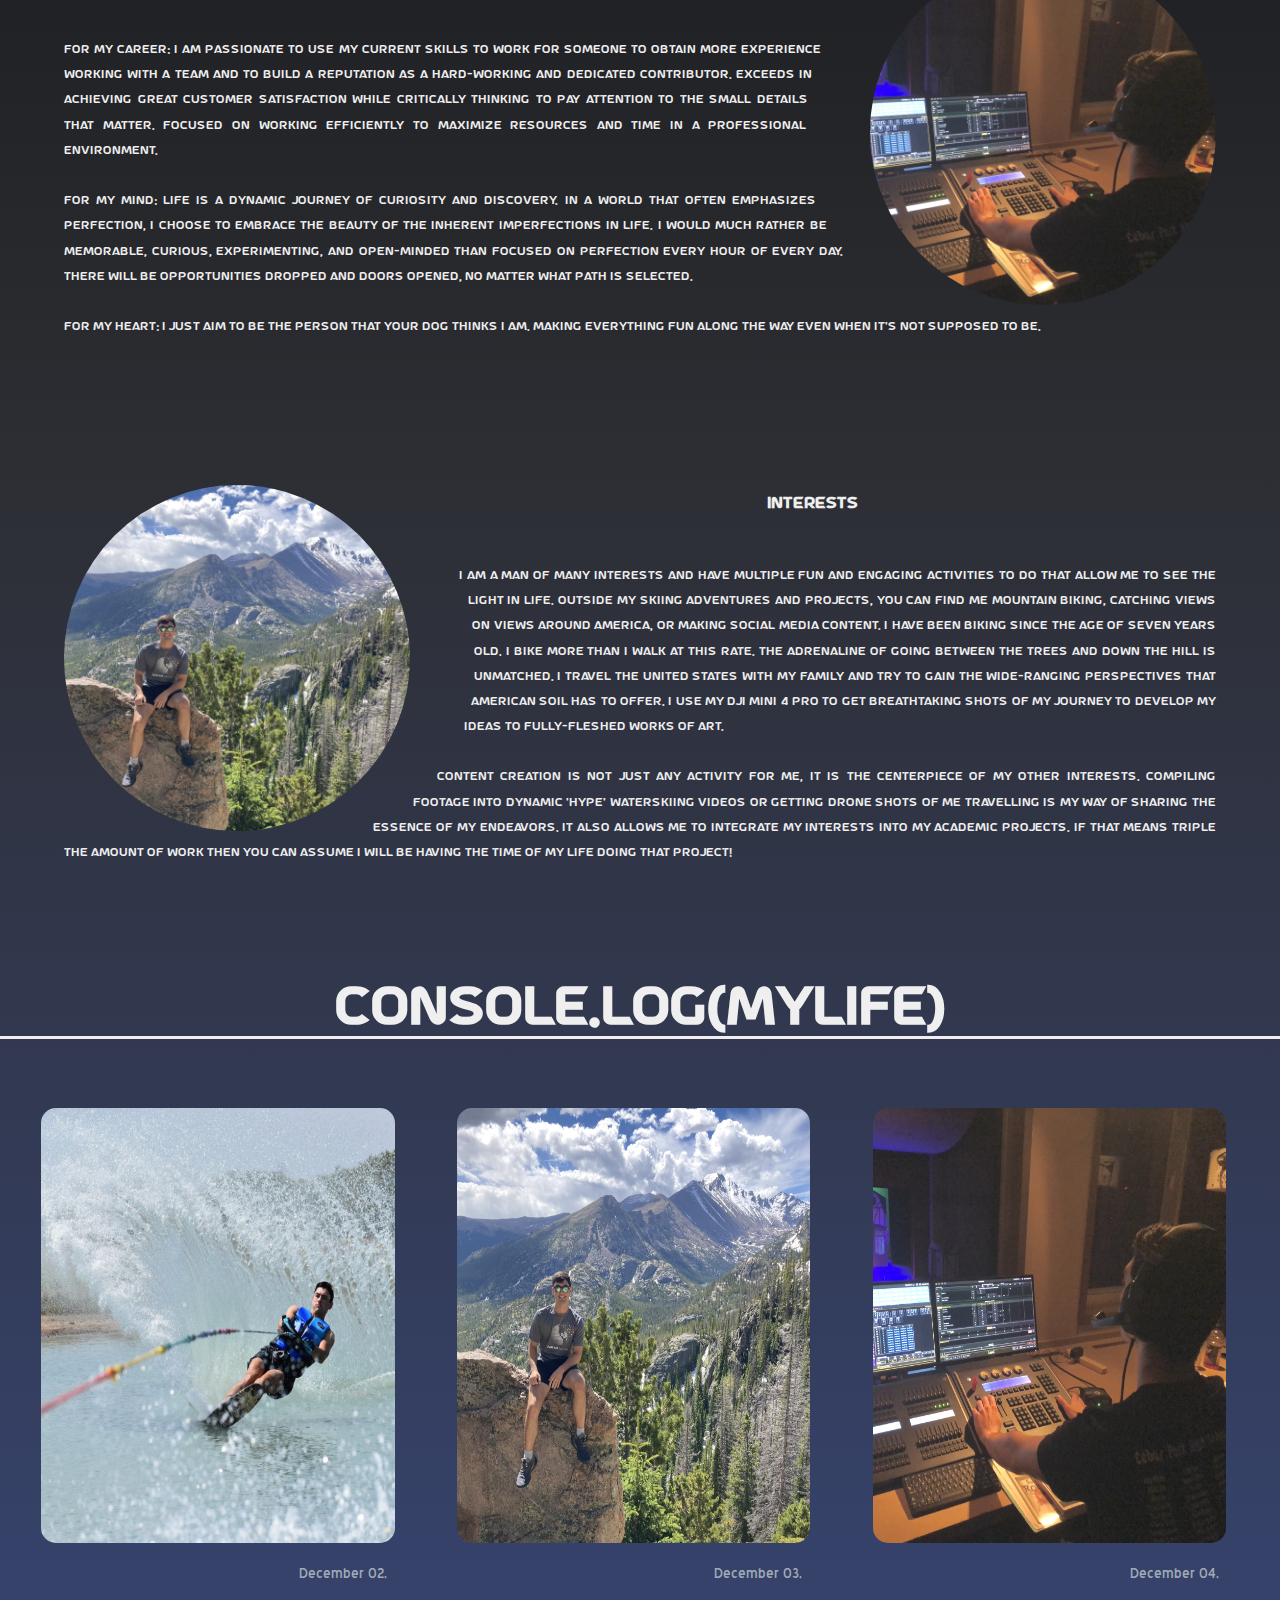
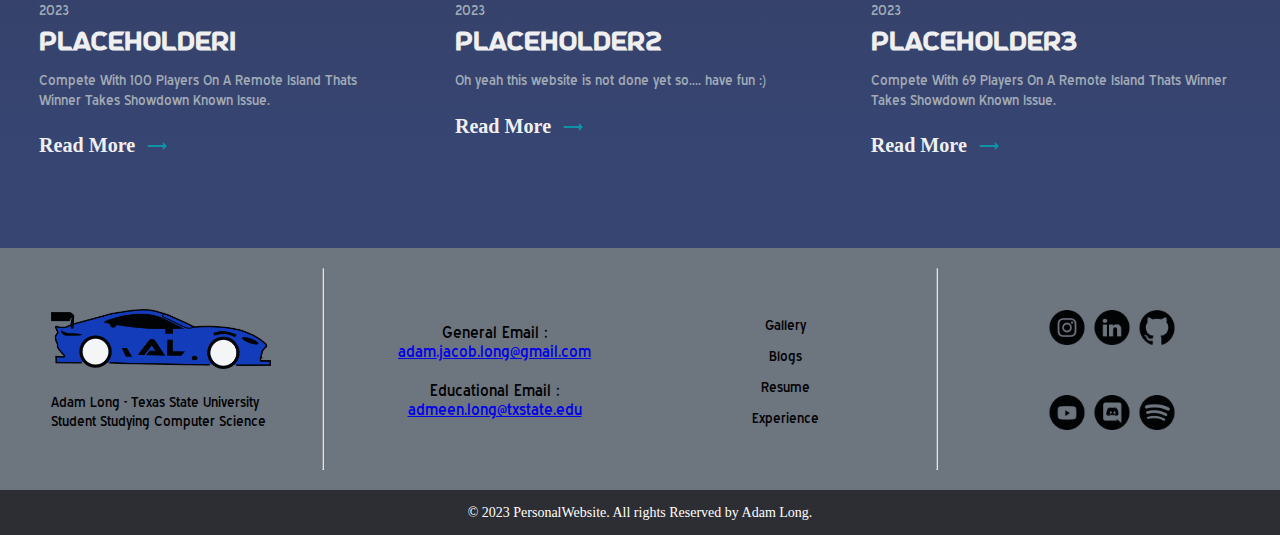
==== commit d3afb458: "Added responsibility. Slightly buggy, but foundation functions as intended." ====
--- a/index.html
+++ b/index.html
@@ -11,13 +11,15 @@
 </head>
 
 <script src="homepage.js"></script>
-<!--<script src="https://ajax.googleapis.com/ajax/libs/jquery/3.7.1/jquery.min.js"></script>-->
-
-<body onload="onLoad()">
+<!--if you see this... I built this when I was 18. It might not be the nicest looking code ever haha.-->
+<!--Hopefully my future additions will slowly become more acceptable.-->
+
+<body onload=onLoad()>
 
     <div class="initBackground">
 
         <img src="assets/background1.jpg" alt="backgndImg" id="backgndImg">
+        <img src="assets/background1mobile.jpg" alt="backgnfImgMobile" id="backgndImgMobile">
 
         <div class="headshot">
             <img src="assets/IMG_1783.png" alt="adam headshot" id="me">
@@ -204,13 +206,13 @@
         <div class="generalFooterList">
             <ul class="contactList">
                 <li class="contactItem">
-                    <p style="font-size: 16px">General Purpose Email : </p>
+                    <p style="font-size: 16px">General Email : </p>
                     <br>
                     <a href="mailto:adam.jacob.long@gmail.com">adam.jacob.long@gmail.com</a>
                 </li>
 
                 <li class="contactItem">
-                    <p style="font-size: 16px">Educational Purpose Email : </p>
+                    <p style="font-size: 16px">Educational Email : </p>
                     <br>
                     <a href="mailto:admeen.long@txstate.edu">admeen.long@txstate.edu</a>
                 </li>
--- a/index.css
+++ b/index.css
@@ -37,16 +37,20 @@
     opacity: 60%;
     margin-left: auto;
     margin-right: auto;
-    width: 100%;/*could be an issue for universal screen sizes*/
+    width: 100%;
+}
+
+.initBackground #backgndImgMobile
+{
+    display: none;
 }
 
 .initBackground .name
 {
     color: #FFFFFF;
-    font-size: 30px;
     position: absolute;
     left: -800px;
-    top: 45%;
+    top: 20%;
     -webkit-animation: slideName 1s forwards ;
     -webkit-animation-delay: 1.5s;
     animation: slideName 1s forwards;
@@ -65,12 +69,13 @@
 
 .name h5, p
 {
-    font-size: 13px;
+    font-size: 8px;
     display: inline;
 }
 
 .name h1
 {
+    font-size: 30px;
     margin: 5px;
 }
 
@@ -80,9 +85,9 @@
     background-color: var(--grayish_blue);
     left: -950px;
     top: 30%;
-    max-width: 500px;
+    max-width: 200px;
+    max-height: 186px;
     width: 100%;
-    max-height: 465px;
     height: 100%;
     border-radius: 30px;
     -webkit-animation: slideHeadshot 1s forwards;
@@ -91,6 +96,12 @@
     animation-delay: 1.5s;
 }
 
+#me /*directly keeps image sized within bounds of the headshot class*/
+{
+    width: 74%;
+    height: 100%;
+}
+
 /*Front Image Animations*/
 @-webkit-keyframes slideHeadshot
 {
@@ -102,6 +113,16 @@
     100% { left: 20%; }
 }
 
+@-webkit-keyframes slideHeadShotMobile
+{
+    100% { left: 25%; }
+}
+
+@keyframes slideHeadShotMobile
+{
+    100% { left: 25%; }
+}
+
 @-webkit-keyframes slideName
 {
     100% { left: 45%; }
@@ -110,6 +131,16 @@
 @keyframes slideName
 {
     100% { left: 45%; }
+}
+
+@-webkit-keyframes slideNameMobile
+{
+    100% { left: 10%; }
+}
+
+@keyframes slideNameMobile
+{
+    100% { left: 10%; }
 }
 
 
@@ -186,14 +217,17 @@
     width: 60%;
 }
 
-/*Divider Styles*/
+/*Divider Styles --removed from main build for now--*/
 .skillz
 {
+    display: none;
+
     position: relative;
     margin-inside: 50px;
     background-color: var(--blueish_gray);
     border: solid var(--blueish_gray);
     margin-bottom: 0;
+    width: 100%;
 }
 
 .skillz ul
@@ -202,6 +236,7 @@
     vertical-align: center;
     margin-right: 40px;
     white-space: nowrap;
+    width: 100%;
 }
 
 .skillz ul li
@@ -235,7 +270,7 @@
 .aboutme h2
 {
     font-family: Astrospace, monospace;
-    font-size: 60px;
+    font-size: 30px;
     letter-spacing: 5px;
     border-style: solid;
     border-top: var(--standard_text);
@@ -249,7 +284,7 @@
     font-size: 12px;
     margin: 64px;
     line-height: 2.1;
-    text-align: left;
+    text-align: justify;
 }
 
 .whoAmI h3, .philosophy h3, .interests h3
@@ -277,7 +312,7 @@
     font-size: 12px;
     margin: 64px;
     line-height: 2.1;
-    text-align: right;
+    text-align: justify;
 }
 
 .philosophy .circle
@@ -304,7 +339,7 @@
 .blogs h2
 {
     font-family: Astrospace, monospace;
-    font-size: 60px;
+    font-size: 30px;
     border-style: solid;
     border-top: var(--standard_text);
     border-left: var(--standard_text);
@@ -313,7 +348,7 @@
 
 .blogs .griddedText h3
 {
-    font-size: 24px;
+    font-size: 16px;
     font-family: Astrospace, monospace;
     margin-bottom: 15px;
     margin-top: 8px;
@@ -503,7 +538,205 @@
     line-height: 1.8;
 }
 
-/*Scroll Bar Style*/
+/* Responsive Parameters */
+
+/*Phone & Other small devices*/
+@media (max-width: 890px)
+{
+    .initBackground #backgndImg
+    {
+        display: none;
+    }
+
+    .initBackground #backgndImgMobile
+    {
+        display: inline;
+        opacity: 60%;
+        margin-left: auto;
+        margin-right: auto;
+        width: 100%;
+    }
+
+    .headshot
+    {
+        max-width: 300px;
+        max-height: 279px;
+        top: 20%;
+        -webkit-animation: slideHeadShotMobile 1s forwards ;
+        -webkit-animation-delay: 1.5s;
+        animation: slideHeadShotMobile 1s forwards;
+        animation-delay: 1.5s;
+    }
+
+    .initBackground .name
+    {
+        top: 70%;
+        -webkit-animation: slideNameMobile 1s forwards ;
+        -webkit-animation-delay: 1.5s;
+        animation: slideNameMobile 1s forwards;
+        animation-delay: 1.5s;
+    }
+
+    .name
+    {
+        text-align: center;
+        alignment: center;
+    }
+
+    .name h5, p
+    {
+        font-size: 9px;
+    }
+
+    .name h1
+    {
+        font-size: 35px;
+    }
+
+    .navItems
+    {
+        display: none;
+    }
+
+    .whoAmI .circle, .interests .circle, .philosophy .circle
+    {
+        width: 45%;
+        min-width: 100px;
+        max-width: 250px;
+    }
+}
+
+/*Smaller than the navBar*/
+@media (min-width: 890px)
+{
+/*Rework navBar into a selection menu*/
+    .initBackground #backgndImg
+    {
+        display: inline;
+    }
+
+    .initBackground #backgndImgMobile
+    {
+        display: none;
+    }
+
+    .aboutme h2
+    {
+        font-size: 40px;
+    }
+
+    .blogs h2
+    {
+        font-size: 40px;
+    }
+
+    .headshot
+    {
+        max-width: 300px;
+        max-height: 279px;
+        top: 30%;
+    }
+
+    .name h5, p
+    {
+        font-size: 10px;
+    }
+
+    .name h1
+    {
+        font-size: 30px;
+    }
+    .initBackground .name
+    {
+        top: 40%;
+    }
+
+    .blogs .griddedText h3
+    {
+        font-size: 20px;
+    }
+}
+
+/*Reduced functionality, but still sizable*/
+@media (min-width: 1096px)
+{
+/*only thing needing work is to scale down the main image and other text sizes*/
+    .aboutme h2
+    {
+        font-size: 50px;
+    }
+
+    .blogs h2
+    {
+        font-size: 50px;
+    }
+
+    .headshot
+    {
+        max-width: 400px;
+        max-height: 372px;
+        top: 30%;
+    }
+
+    .initBackground .name
+    {
+        top: 45%;
+    }
+
+    .name h5, p
+    {
+        font-size: 11px;
+    }
+
+    .name h1
+    {
+        font-size: 40px;
+    }
+
+    .blogs .griddedText h3
+    {
+        font-size: 24px;
+    }
+}
+
+/*Minimum size for full functionality*/
+@media (min-width: 1344px)
+{
+    .aboutme h2
+    {
+        font-size: 60px;
+    }
+
+    .blogs h2
+    {
+        font-size: 60px;
+    }
+
+    .headshot
+    {
+        max-width: 500px;
+        max-height: 465px;
+        top: 30%;
+    }
+
+    .initBackground .name
+    {
+        top: 45%;
+    }
+
+    .name h5, p
+    {
+        font-size: 13px;
+    }
+
+    .name h1
+    {
+        font-size: 60px;
+    }
+
+}
+
+/* Scroll Bar Style */
 ::-webkit-scrollbar
 {
     width: 12px;
@@ -521,7 +754,7 @@
     background: #002486;
 }
 
-/*Font Styles*/
+/* Font Styles */
 @font-face {
     font-family: "Ethnocentric Rg";
     src: url("assets/ethnocentric rg.ttf") format('truetype');
@@ -535,4 +768,12 @@
 @font-face {
     font-family: "Blue Highway";
     src: url("assets/blue highway rg.otf") format("opentype");
-}+}
+/*
+Common Breakpoints:
+1920×1080 (9.61%)
+1366×768 (7.87%)
+360×640 (4.36%)
+414×896 (4.34%)
+1536×864 (4.11%)
+ */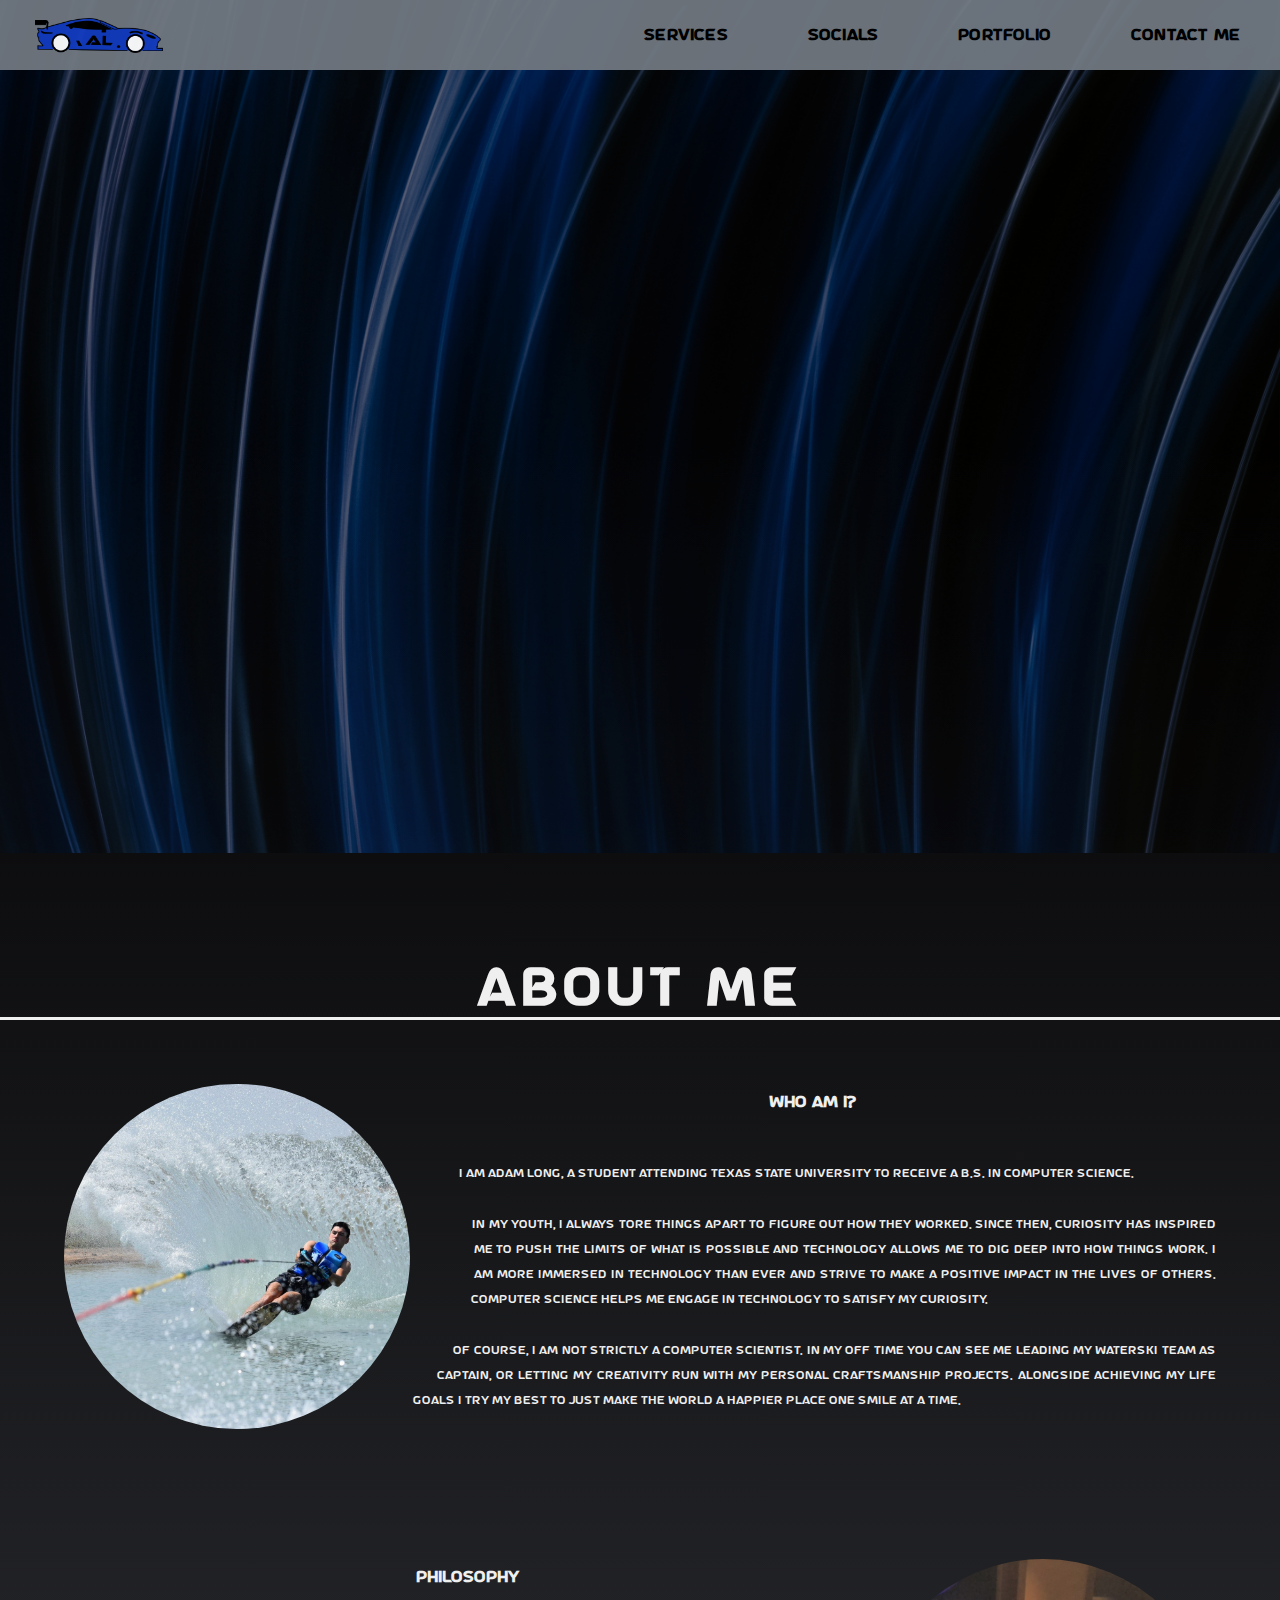
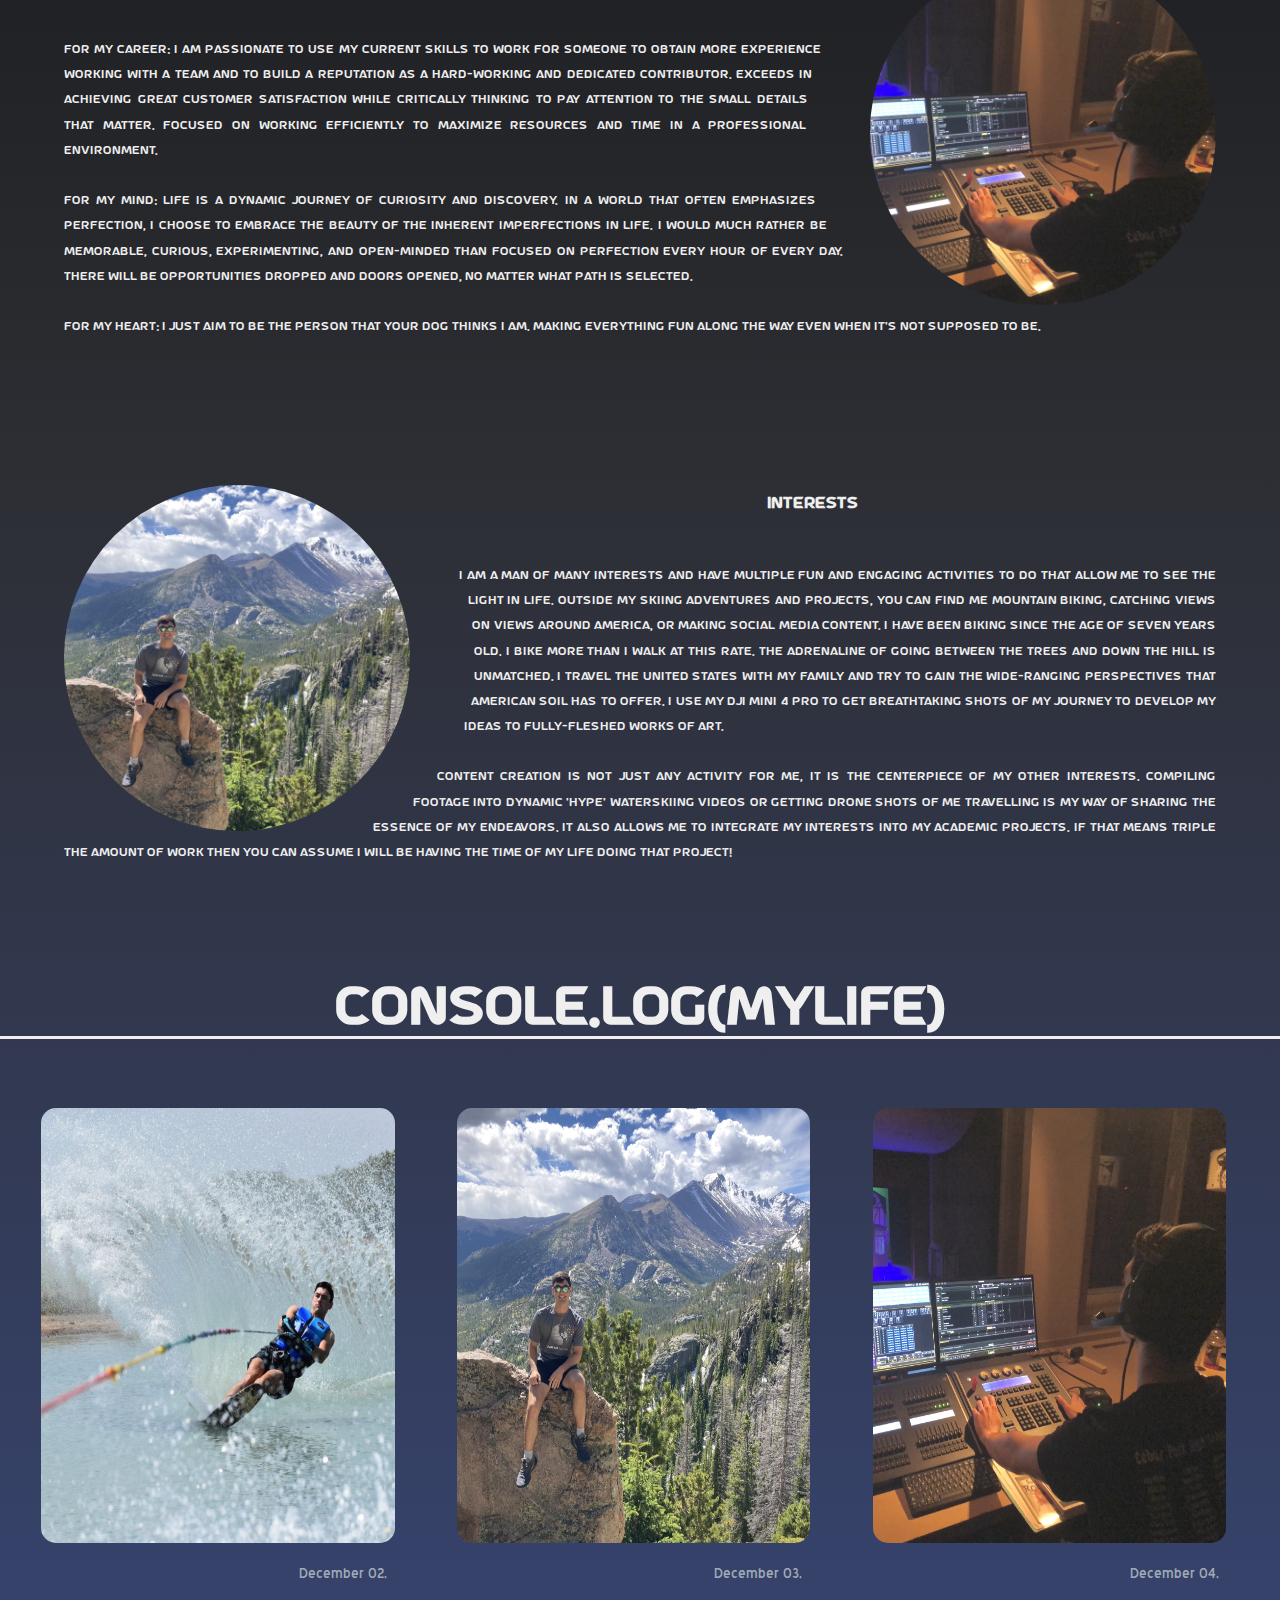
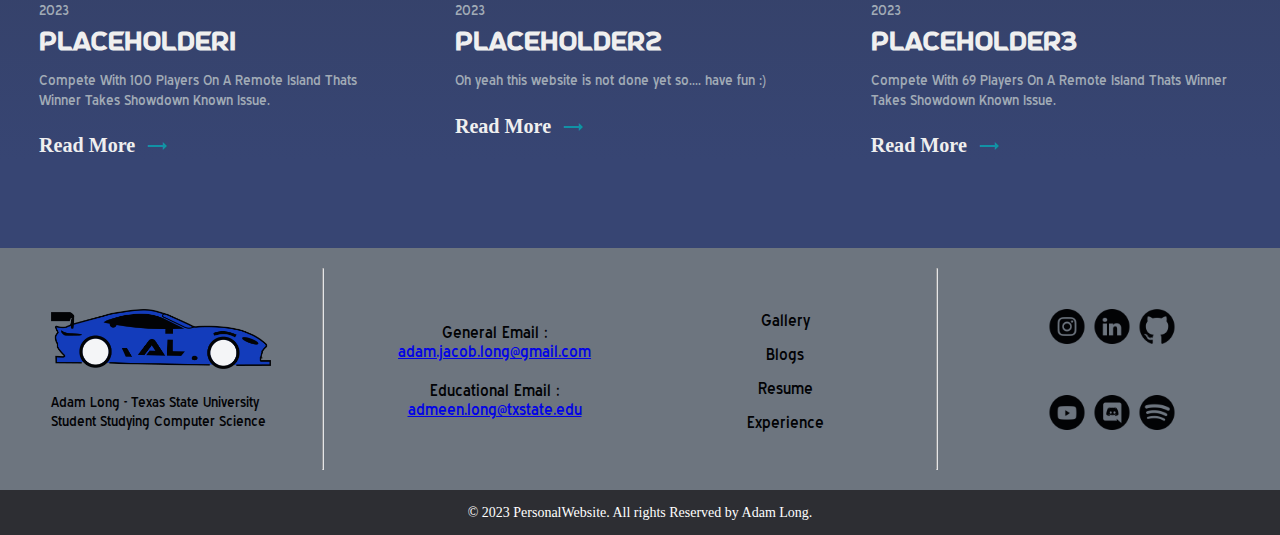
==== commit dd03d134: "Developed mobile. Foot & Body still need development." ====
--- a/index.html
+++ b/index.html
@@ -174,6 +174,10 @@
 
     <div class="topBar" id="navbar">
         <div class="navItems">
+
+            <!--Add a mobile navBar here. Make it hidden unless 890px reached-->
+            <a class="mobileNav"><img src="assets/icons/icons8-menu.svg" alt="mobileNavIcon" id="menu"></a>
+
             <ul> <!--Reverse order-->
                 <li><a class="navLink" id="contactButton">Contact Me</a></li>
                 <li><a class="navLink" id="business" href="forBusiness/forBusiness.html">Portfolio</a></li>
@@ -201,18 +205,18 @@
             </p>
         </div>
 
-        <hr style="height: 200px; margin: 20px">
+        <hr style="margin: 20px">
 
         <div class="generalFooterList">
             <ul class="contactList">
                 <li class="contactItem">
-                    <p style="font-size: 16px">General Email : </p>
+                    <p>General Email :</p>
                     <br>
                     <a href="mailto:adam.jacob.long@gmail.com">adam.jacob.long@gmail.com</a>
                 </li>
 
                 <li class="contactItem">
-                    <p style="font-size: 16px">Educational Email : </p>
+                    <p>Educational Email :</p>
                     <br>
                     <a href="mailto:admeen.long@txstate.edu">admeen.long@txstate.edu</a>
                 </li>
@@ -241,7 +245,7 @@
             </ul>
         </div>
 
-        <hr style="height: 200px; margin: 20px">
+        <hr style="margin: 20px">
 
         <div class="generalFooterList">
             <ul class="media">
--- a/index.css
+++ b/index.css
@@ -115,12 +115,12 @@
 
 @-webkit-keyframes slideHeadShotMobile
 {
-    100% { left: 25%; }
+    100% { left: calc(50% - 150px); }
 }
 
 @keyframes slideHeadShotMobile
 {
-    100% { left: 25%; }
+    100% { left: calc(50% - 150px); }
 }
 
 @-webkit-keyframes slideName
@@ -135,12 +135,12 @@
 
 @-webkit-keyframes slideNameMobile
 {
-    100% { left: 10%; }
+    100% { left: calc(50% - 204px); }
 }
 
 @keyframes slideNameMobile
 {
-    100% { left: 10%; }
+    100% { left: calc(50% - 204px); }
 }
 
 
@@ -181,6 +181,11 @@
     float: right;
 }
 
+.navItems #menu
+{
+    display: none;
+}
+
 .navItems .navLink
 {
     position: relative;
@@ -221,7 +226,6 @@
 .skillz
 {
     display: none;
-
     position: relative;
     margin-inside: 50px;
     background-color: var(--blueish_gray);
@@ -454,6 +458,11 @@
     align-items: center;
 }
 
+.footerDetails hr
+{
+    height: 200px;
+}
+
 .footerBrand
 {
     flex: 1;
@@ -477,11 +486,17 @@
     list-style: none;
     padding: 0;
     margin-top: 20px;
+    font-size: 16px;
 }
 
 .contactItem
 {
     margin-bottom: 10px;
+}
+
+.contactItem p
+{
+    font-size: 16px;
 }
 
 .generalFooterList
@@ -500,6 +515,11 @@
 .generalFooterList ul li
 {
     padding: 5px;
+}
+
+.generalFooterList ul li .footerLink
+{
+    font-size: 16px;
 }
 
 .generalFooterList .media
@@ -580,7 +600,9 @@
     .name
     {
         text-align: center;
-        alignment: center;
+        width: 408px;
+        margin: 0;
+        padding: 0;
     }
 
     .name h5, p
@@ -593,9 +615,23 @@
         font-size: 35px;
     }
 
-    .navItems
+    .topBar
+    {
+        transition: 0s;
+    }
+
+    .navItems ul
     {
         display: none;
+    }
+
+    .navItems #menu
+    {
+        float: right;
+        display: inline;
+        margin-top: 8px;
+        margin-right: 40px;
+        width: 35px;
     }
 
     .whoAmI .circle, .interests .circle, .philosophy .circle
@@ -604,6 +640,42 @@
         min-width: 100px;
         max-width: 250px;
     }
+
+    .footerDetails
+    {
+        display: block;
+    }
+
+    .footerDetails hr
+    {
+        height: 50px;
+    }
+
+    .footerBrand
+    {
+
+    }
+
+    #logobottom
+    {
+        padding-top: 20px;
+    }
+
+    /* -- Try to verticalize this
+    .footerText
+    {
+        font-size: 12px;
+    }
+
+    .contactItem p, .contactItem a
+    {
+        font-size: 12px;
+    }
+
+    .generalFooterList ul li .footerLink
+    {
+        font-size: 12px;
+    }*/
 }
 
 /*Smaller than the navBar*/
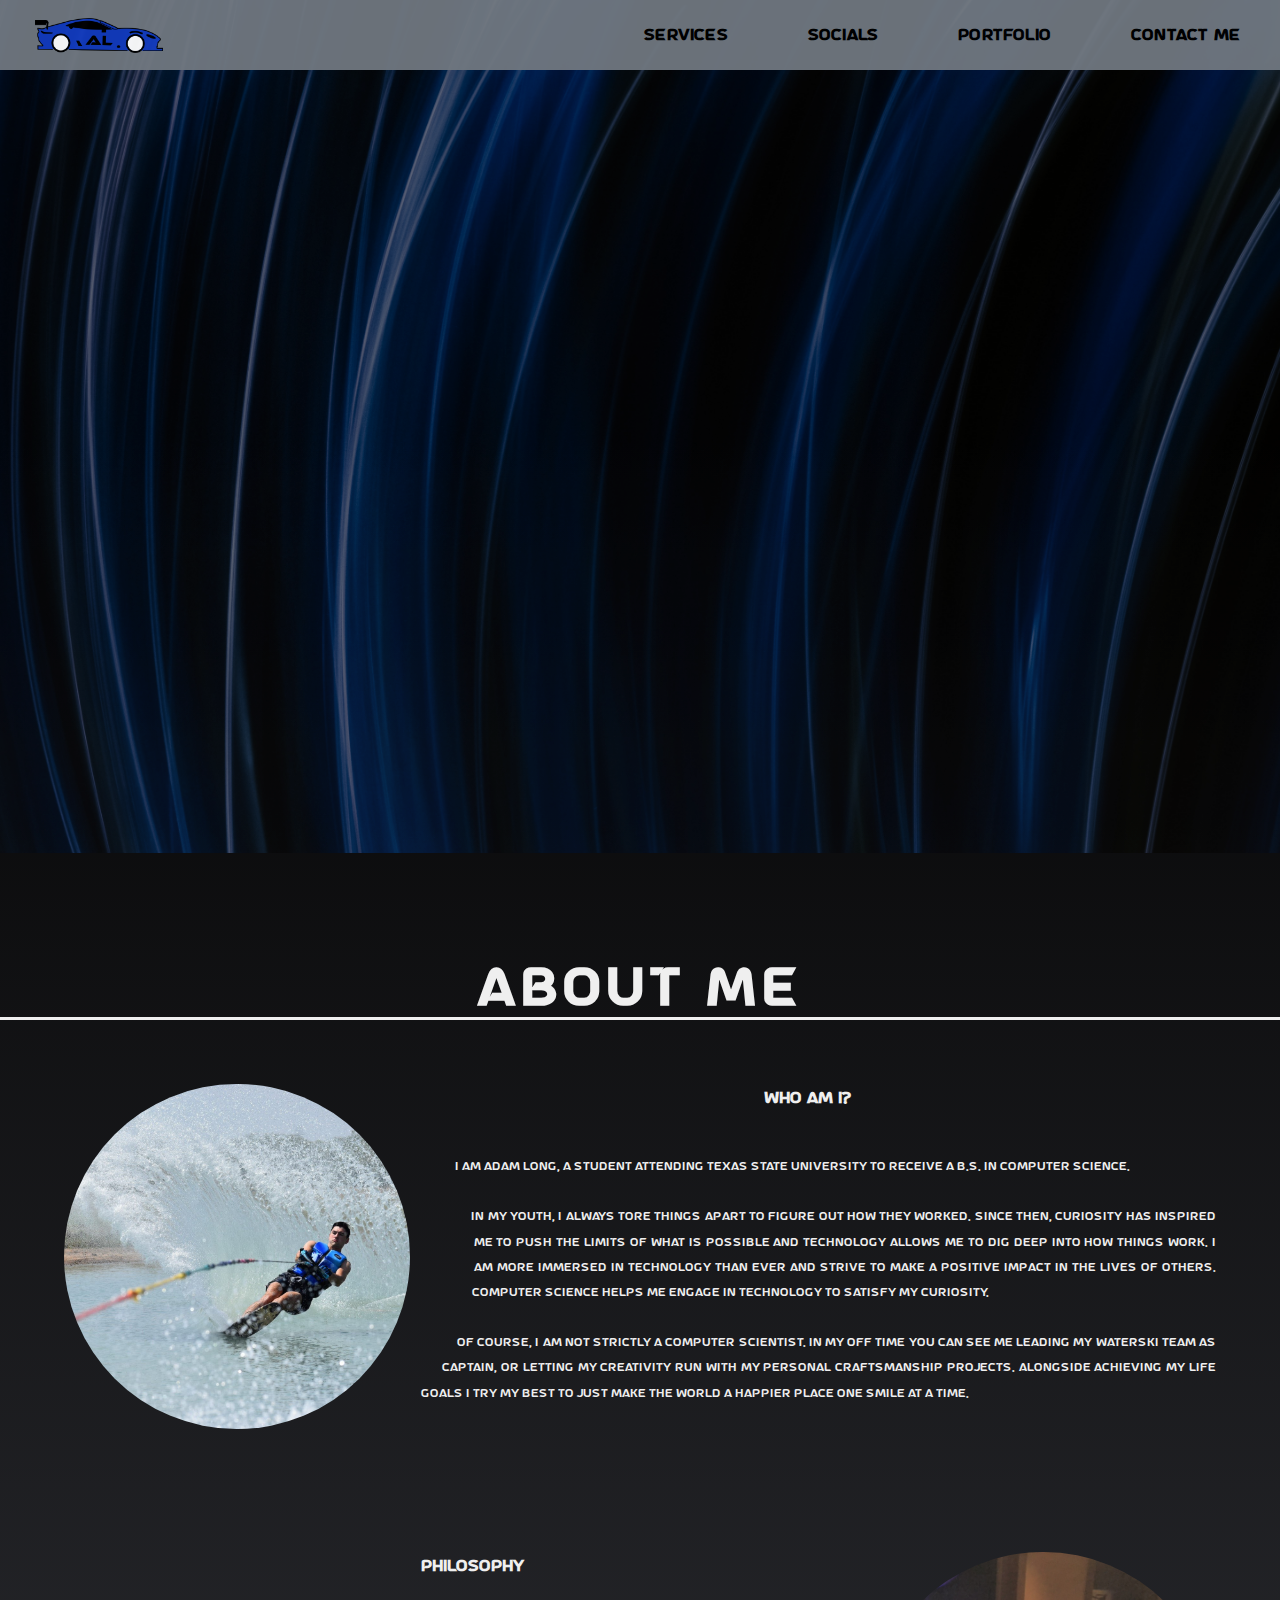
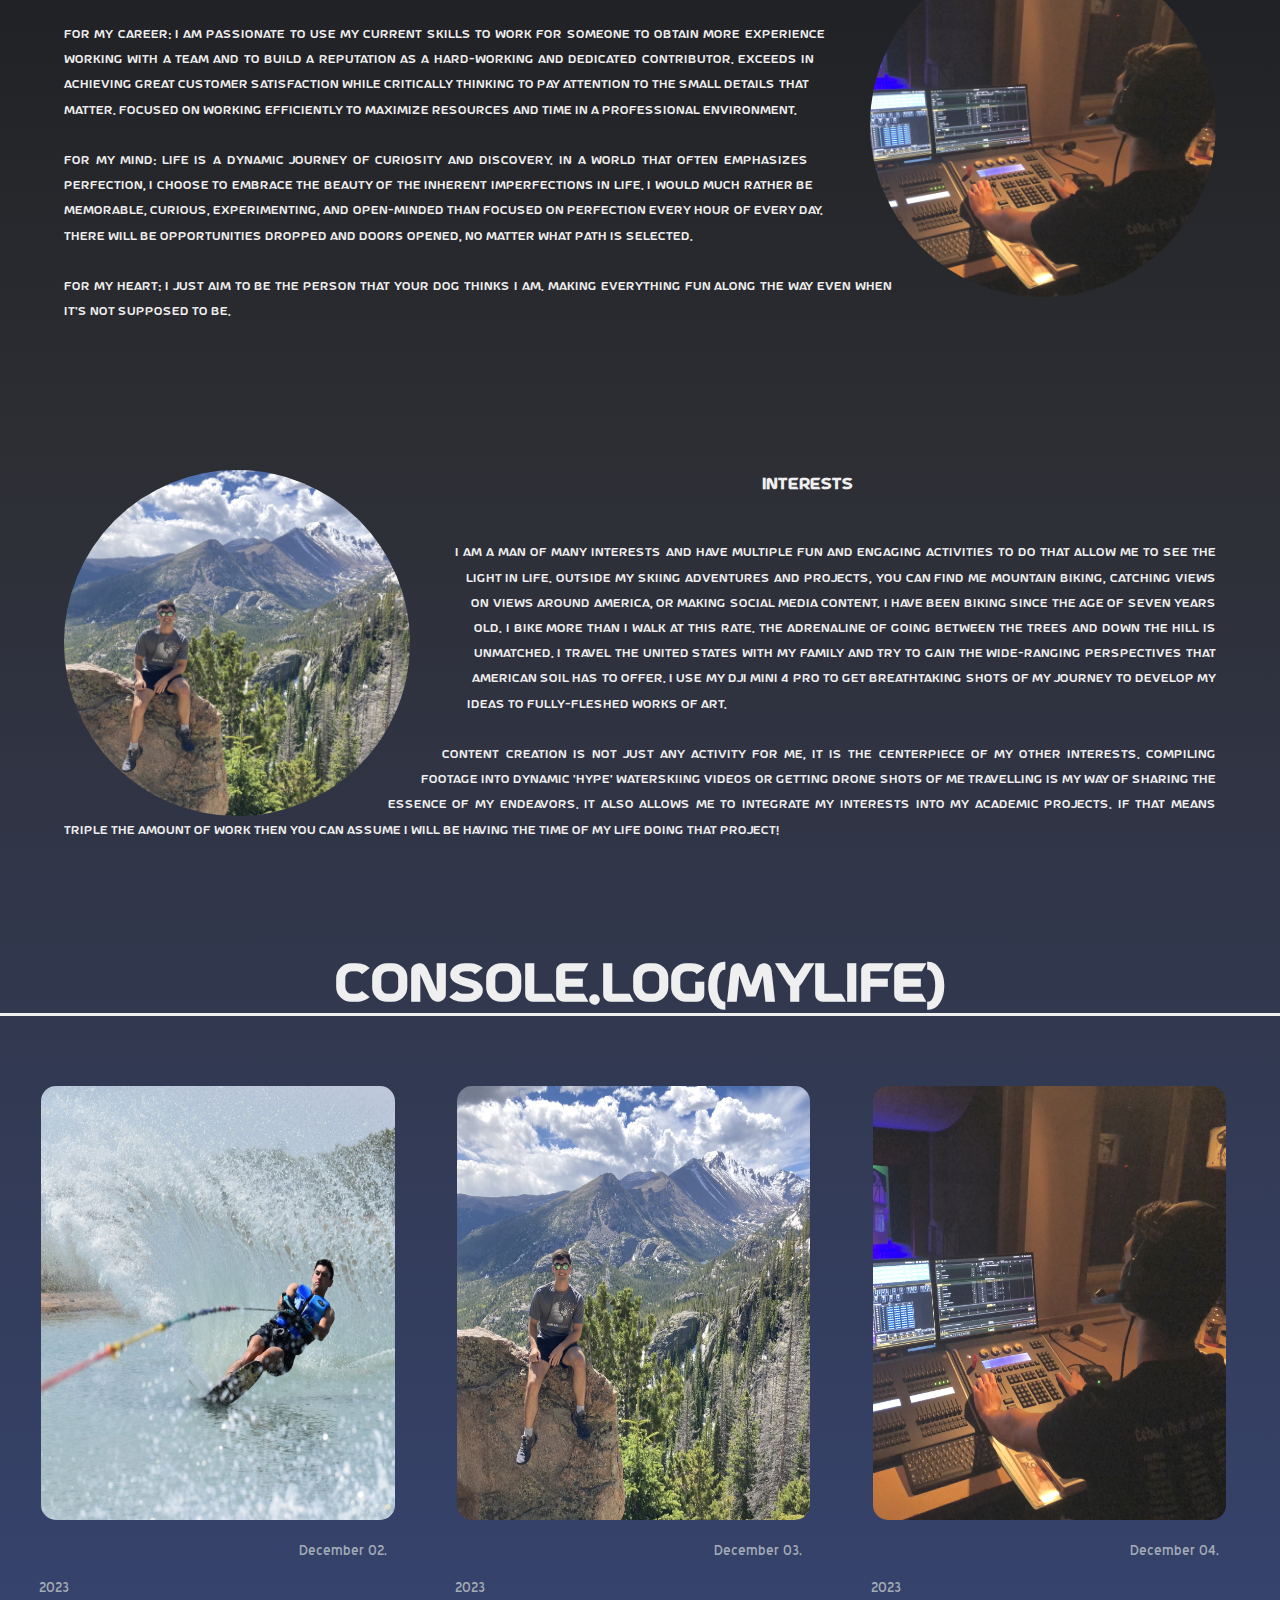
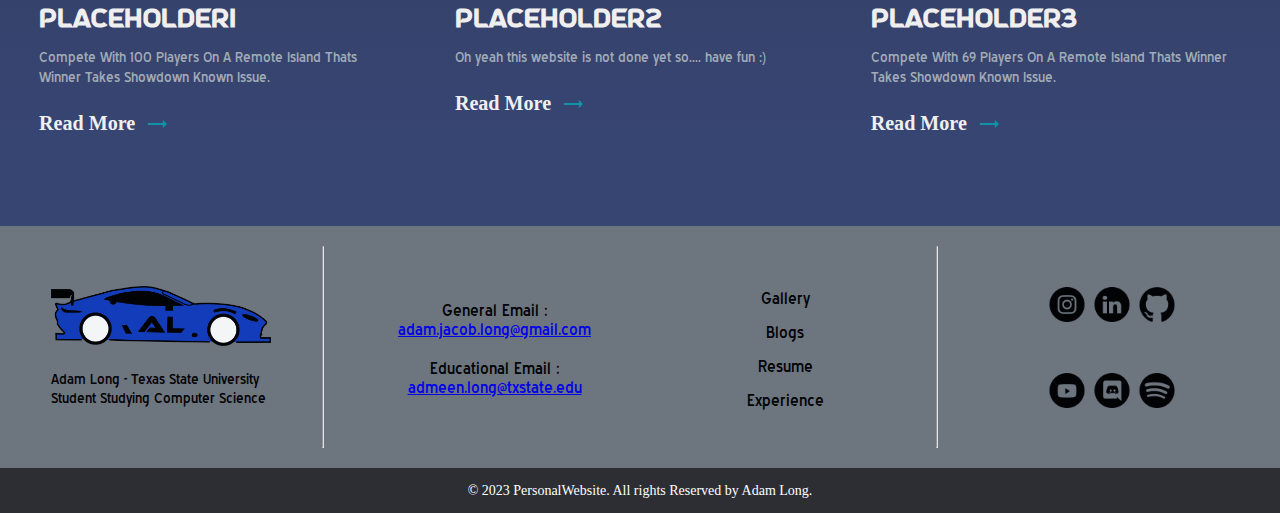
==== commit bd136360: "Updated mobile blog & separated half-screen & mobile responsiveness." ====
--- a/index.html
+++ b/index.html
@@ -108,16 +108,16 @@
         <br>
 
         <div class="gridContainer">
-            <div class="griddedImg">
+            <div class="griddedImg" id="firstImg">
                 <a href="forBlogs/forBlog.html"><img src="assets/september23Spray.jpeg" alt="ph1" class="coverImage"></a>
             </div>
-            <div class="griddedImg">
+            <div class="griddedImg" id="secondImg">
                 <a href="forBlogs/forBlog.html"><img src="assets/mountains.jpg" alt="ph2" class="coverImage"></a>
             </div>
-            <div class="griddedImg">
+            <div class="griddedImg" id="thirdImg">
                 <a href="forBlogs/forBlog.html"><img src="assets/theatre.jpg" alt="ph3" class="coverImage"></a>
             </div>
-            <div class="griddedText">
+            <div class="griddedText" id="firstText">
                 <h5 class="material-icons">calendar_month</h5>
                 <time datetime="2023-12-02" class="time">December 02, 2023</time>
                 <h3>
@@ -133,7 +133,7 @@
                     <h6 class="material-icons carotIcon">trending_flat</h6>
                 </a>
             </div>
-            <div class="griddedText">
+            <div class="griddedText" id="secondText">
                 <h5 class="material-icons">calendar_month</h5>
                 <time datetime="2023-12-03" class="time">December 03, 2023</time>
                 <h3>
@@ -149,7 +149,7 @@
                     <h6 class="material-icons carotIcon">trending_flat</h6>
                 </a>
             </div>
-            <div class="griddedText">
+            <div class="griddedText" id="thirdText">
                 <h5 class="material-icons">calendar_month</h5>
                 <time datetime="2023-12-04" class="time">December 04, 2023</time>
                 <h3>
--- a/index.css
+++ b/index.css
@@ -115,10 +115,20 @@
 
 @-webkit-keyframes slideHeadShotMobile
 {
+    100% { left: calc(50% - 100px); }
+}
+
+@keyframes slideHeadShotMobile
+{
+    100% { left: calc(50% - 100px); }
+}
+
+@-webkit-keyframes slideHeadShotHalfScreen
+{
     100% { left: calc(50% - 150px); }
 }
 
-@keyframes slideHeadShotMobile
+@keyframes slideHeadShotHalfScreen
 {
     100% { left: calc(50% - 150px); }
 }
@@ -135,10 +145,20 @@
 
 @-webkit-keyframes slideNameMobile
 {
+    100% { left: calc(50% - 152px); }
+}
+
+@keyframes slideNameMobile
+{
+    100% { left: calc(50% - 152px); }
+}
+
+@-webkit-keyframes slideNameHalfScreen
+{
     100% { left: calc(50% - 204px); }
 }
 
-@keyframes slideNameMobile
+@keyframes slideNameHalfScreen
 {
     100% { left: calc(50% - 204px); }
 }
@@ -294,7 +314,7 @@
 .whoAmI h3, .philosophy h3, .interests h3
 {
     text-align: center;
-    line-height: 2.5;
+    line-height: 2.0;
     font-size: 15px;
 }
 
@@ -561,7 +581,7 @@
 /* Responsive Parameters */
 
 /*Phone & Other small devices*/
-@media (max-width: 890px)
+@media (max-width: 530px)
 {
     .initBackground #backgndImg
     {
@@ -577,17 +597,6 @@
         width: 100%;
     }
 
-    .headshot
-    {
-        max-width: 300px;
-        max-height: 279px;
-        top: 20%;
-        -webkit-animation: slideHeadShotMobile 1s forwards ;
-        -webkit-animation-delay: 1.5s;
-        animation: slideHeadShotMobile 1s forwards;
-        animation-delay: 1.5s;
-    }
-
     .initBackground .name
     {
         top: 70%;
@@ -597,6 +606,244 @@
         animation-delay: 1.5s;
     }
 
+    .headshot
+    {
+        max-width: 200px;
+        max-height: 186px;
+        top: 15%;
+        -webkit-animation: slideHeadShotMobile 1s forwards ;
+        -webkit-animation-delay: 1.5s;
+        animation: slideHeadShotMobile 1s forwards;
+        animation-delay: 1.5s;
+    }
+
+    .name
+    {
+        text-align: center;
+        width: 304px;
+        margin: 0;
+        padding: 0;
+    }
+
+    .name h5, p
+    {
+        font-size: 7px;
+    }
+
+    .name h1
+    {
+        font-size: 25px;
+    }
+
+    .topBar
+    {
+        transition: 0s;
+        height: 50px;
+    }
+
+    .topBar #logo
+    {
+        padding: 13px 12px;
+        height: 25px
+    }
+
+    .navItems ul
+    {
+        display: none;
+    }
+
+    .navItems #menu
+    {
+        float: right;
+        display: inline;
+        margin-right: 15px;
+        width: 30px;
+    }
+
+    .whoAmI .circle, .interests .circle, .philosophy .circle
+    {
+        width: 80%;
+        min-width: 100px;
+        max-width: 300px;
+        float: none;
+        margin: 10%;
+    }
+
+    .whoAmI h3, .philosophy h3, .interests h3
+    {
+        font-size: 15px;
+    }
+
+    .whoAmI p, .philosophy p, .interests p
+    {
+        font-size: 8px;
+    }
+
+    .whoAmI, .philosophy, .interests
+    {
+        margin: 32px;
+    }
+
+    .aboutme h2
+    {
+        font-size: 24px;
+    }
+
+    .blogs h2
+    {
+        font-size: 24px;
+    }
+
+    .gridContainer > div
+    {
+        font-size: 20px;
+    }
+
+    .gridContainer > div img
+    {
+        max-width: 200px;
+        width: 85%;
+        border-radius: 15px;
+        aspect-ratio: 13/16;
+    }
+
+    .griddedText .carotIcon
+    {
+        display: none;
+    }
+
+    .griddedText a:hover h6
+    {
+        color: var(--cyan_blue);
+        white-space: nowrap;
+        padding-left: calc(50% - 32px);
+        margin-bottom: 30px;
+    }
+
+    .griddedText a h6
+    {
+        color: var(--standard_text);
+        white-space: nowrap;
+        padding-left: calc(50% - 32px);
+        margin-bottom: 30px;
+    }
+
+    .blogs .griddedText p
+    {
+        font-size: 10px;
+    }
+
+    .blogs .griddedText h3
+    {
+        font-size: 16px;
+    }
+
+    /*Reformatting the grid for a smaller device*/
+    .gridContainer #firstImg
+    {
+        grid-row-start: 1;
+        grid-row-end: 2;
+    }
+
+    .gridContainer #firstText
+    {
+        grid-row-start: 2;
+        grid-row-end: 3;
+    }
+
+    .gridContainer #secondImg
+    {
+        grid-row-start: 3;
+        grid-row-end: 4;
+    }
+
+    .gridContainer #secondText
+    {
+        grid-row-start: 4;
+        grid-row-end: 5;
+    }
+
+    .gridContainer #thirdImg
+    {
+        grid-row-start: 5;
+        grid-row-end: 6;
+    }
+    .gridContainer #thirdText
+    {
+        grid-row-start: 6;
+        grid-row-end: 7;
+    }
+
+    .gridContainer
+    {
+        grid-template-columns: 100%;
+        alignment: center;
+    }
+
+    .gridContainer .griddedText
+    {
+        text-align: center;
+    }
+
+    /*Mobile Footer*/
+    .footerDetails
+    {
+        display: block;
+    }
+
+    .footerDetails hr
+    {
+        height: 50px;
+    }
+
+    .footerBrand
+    {
+
+    }
+
+    #logobottom
+    {
+        padding-top: 20px;
+    }
+}
+
+/*Half Screen*/
+@media (min-width: 530px) and (max-width: 890px)
+{
+    .initBackground #backgndImg
+    {
+        display: none;
+    }
+
+    .initBackground #backgndImgMobile
+    {
+        display: inline;
+        opacity: 60%;
+        margin-left: auto;
+        margin-right: auto;
+        width: 100%;
+    }
+
+    .initBackground .name
+    {
+        top: 70%;
+        -webkit-animation: slideNameHalfScreen 1s forwards;
+        -webkit-animation-delay: 1.5s;
+        animation: slideNameHalfScreen 1s forwards;
+        animation-delay: 1.5s;
+    }
+
+    .headshot
+    {
+        max-width: 300px;
+        max-height: 279px;
+        top: 15%;
+        -webkit-animation: slideHeadShotHalfScreen 1s forwards ;
+        -webkit-animation-delay: 1.5s;
+        animation: slideHeadShotHalfScreen 1s forwards;
+        animation-delay: 1.5s;
+    }
+
     .name
     {
         text-align: center;
@@ -618,6 +865,13 @@
     .topBar
     {
         transition: 0s;
+        height: 70px;
+    }
+
+    .topBar #logo
+    {
+        padding: 18px 25px;
+        height: 35px;
     }
 
     .navItems ul
@@ -630,7 +884,7 @@
         float: right;
         display: inline;
         margin-top: 8px;
-        margin-right: 40px;
+        margin-right: 25px;
         width: 35px;
     }
 
@@ -639,6 +893,17 @@
         width: 45%;
         min-width: 100px;
         max-width: 250px;
+        margin-bottom: 20px;
+    }
+
+    .whoAmI h3, .philosophy h3, .interests h3
+    {
+        font-size: 15px;
+    }
+
+    .whoAmI p, .philosophy p, .interests p
+    {
+        font-size: 10px;
     }
 
     .footerDetails
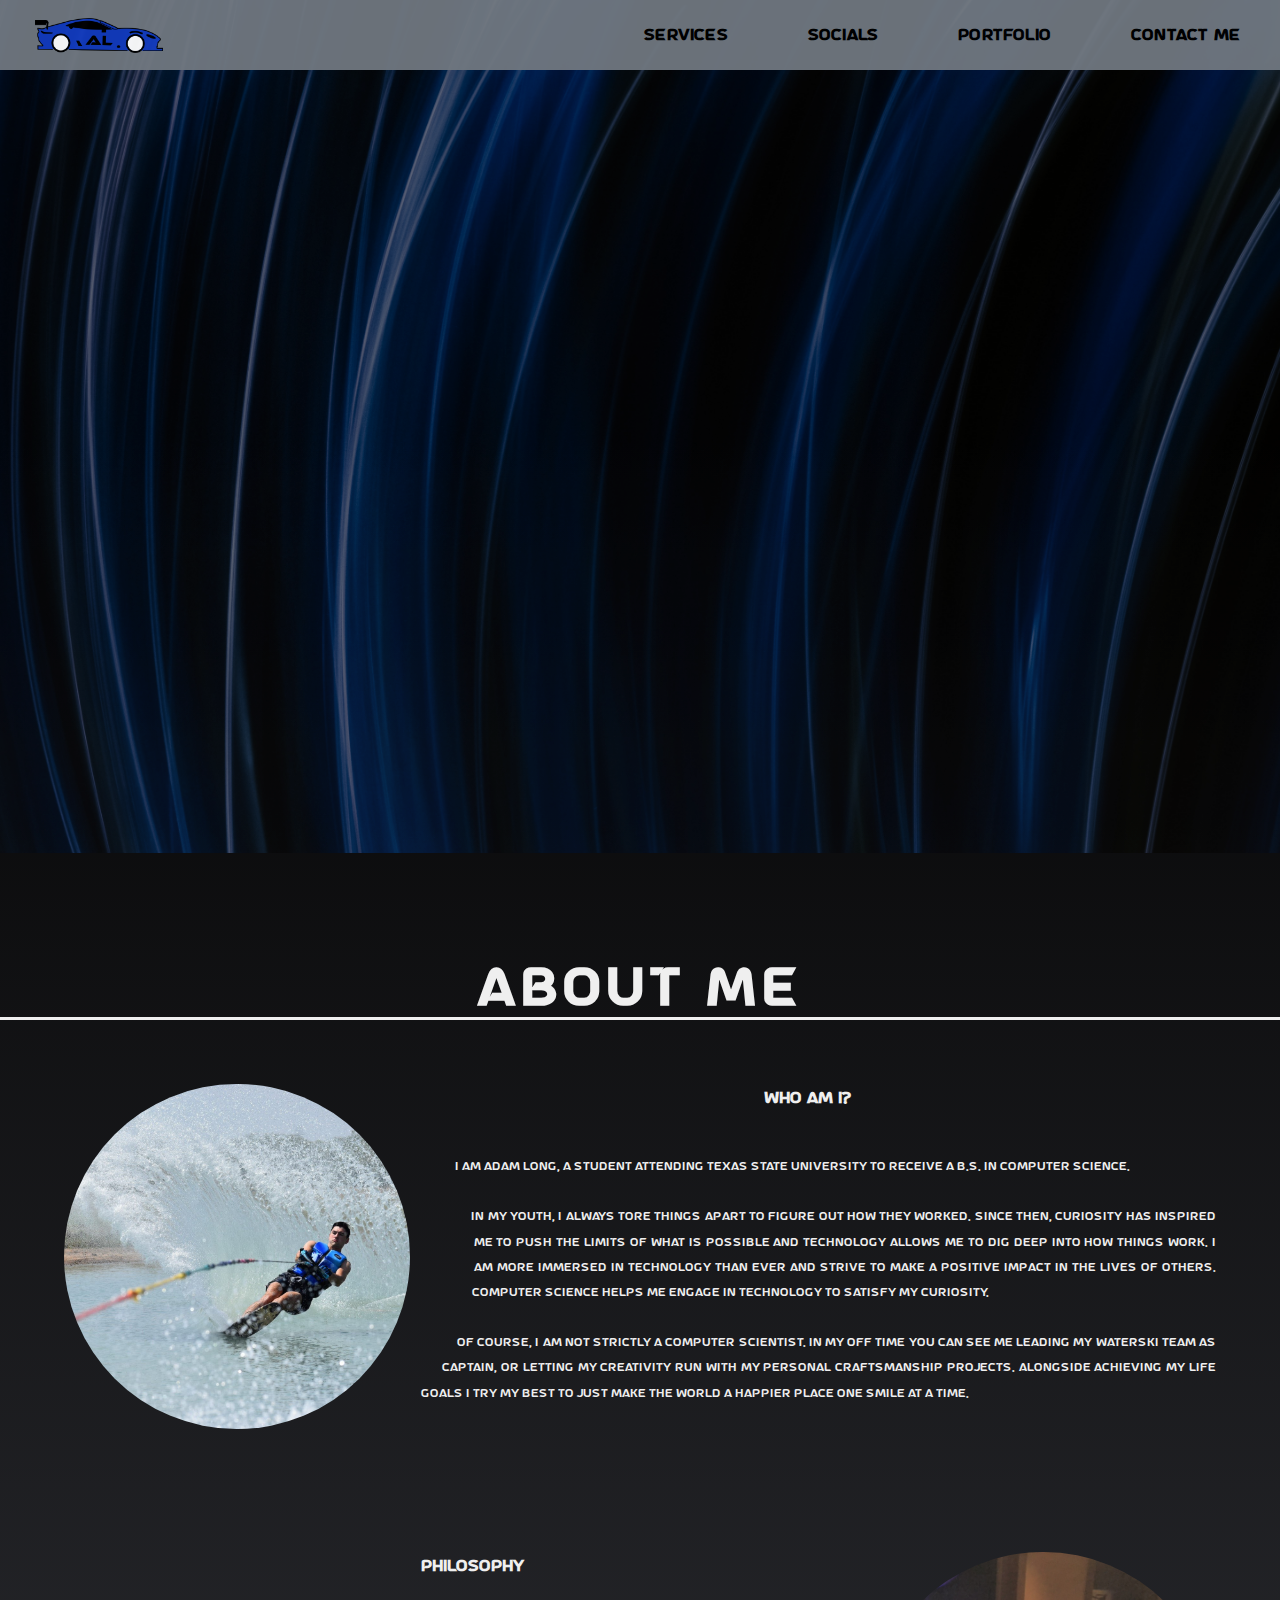
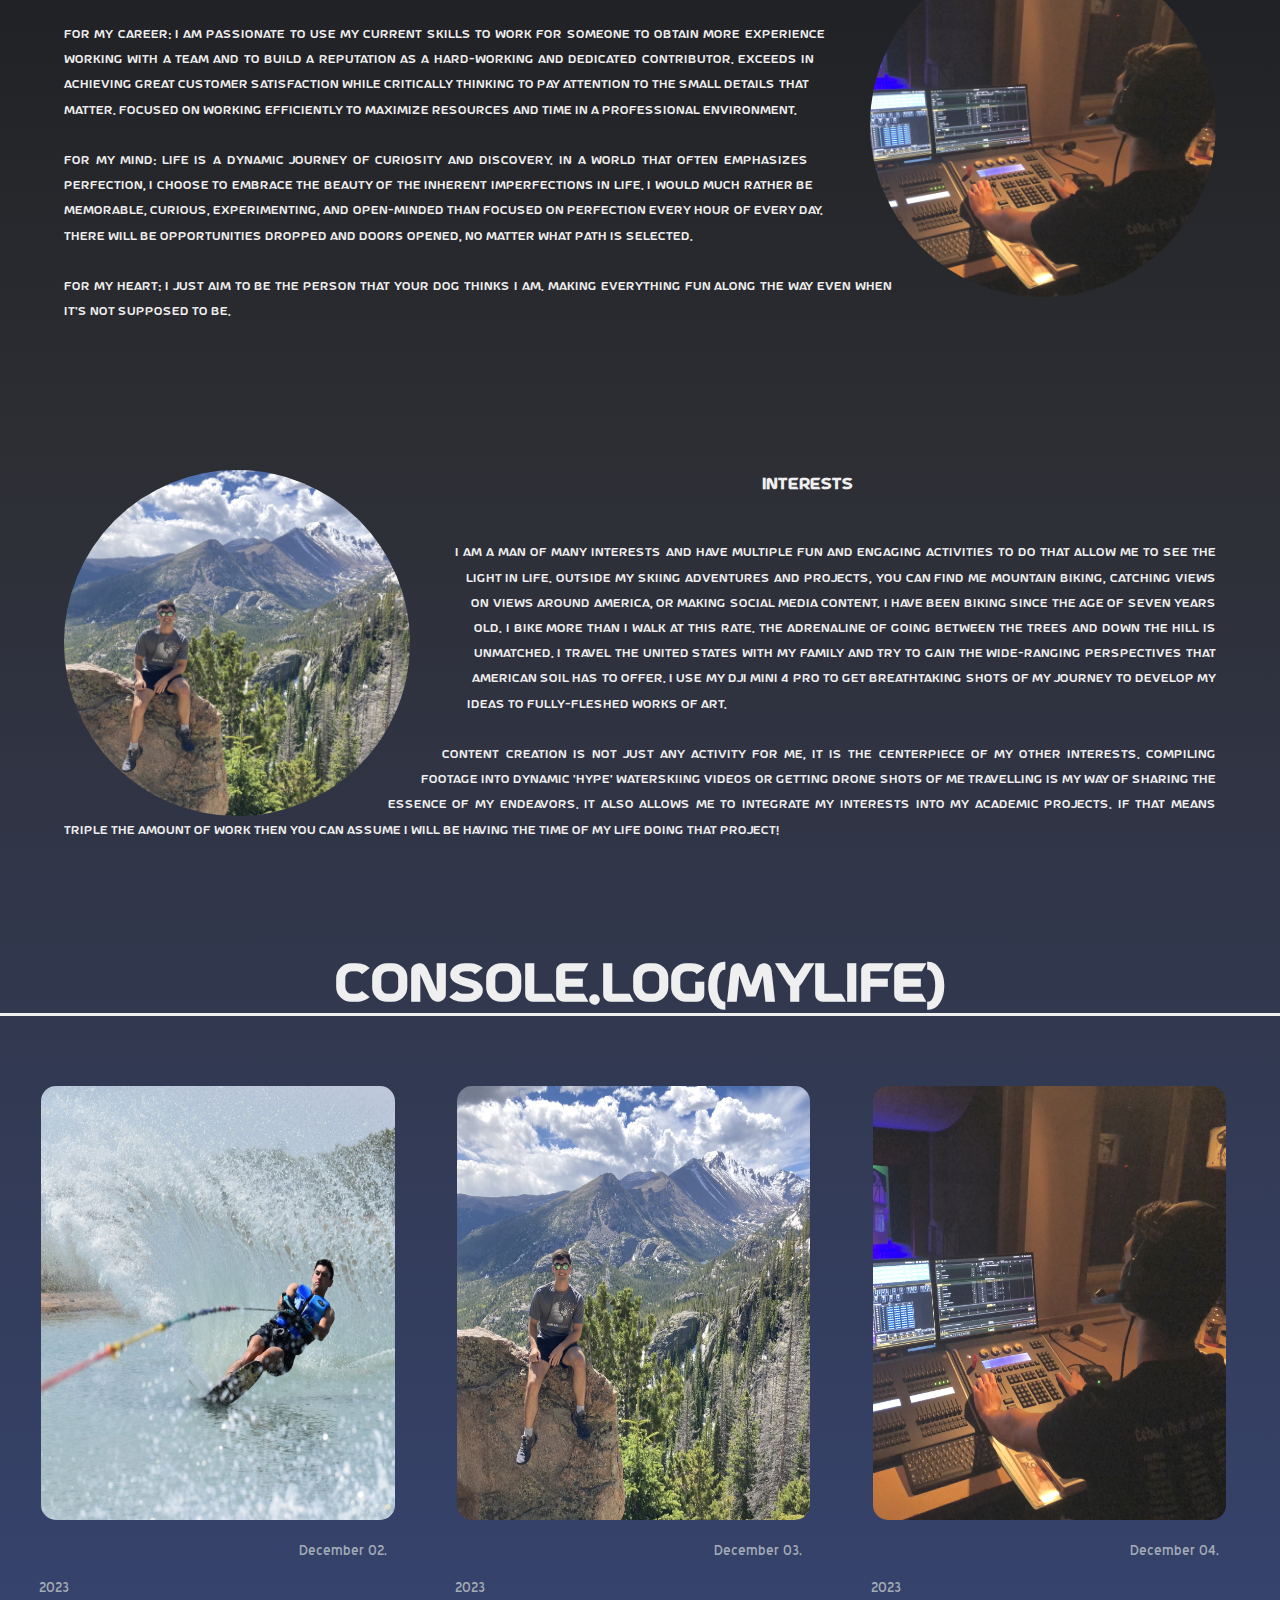
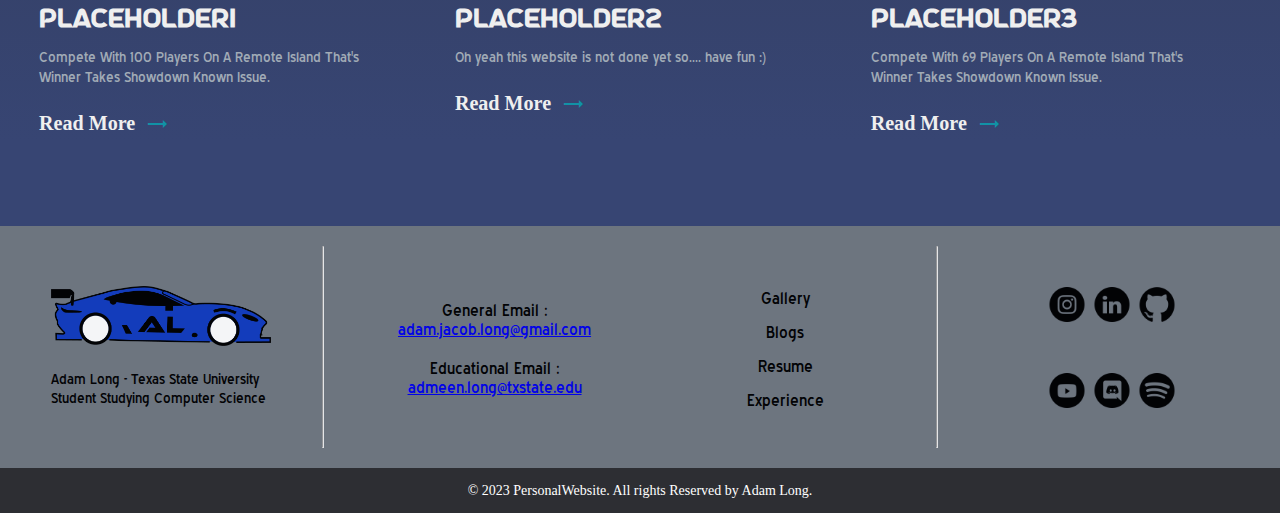
==== commit 16bfba60: "Finished mobile & half screen footers" ====
--- a/index.html
+++ b/index.html
@@ -124,7 +124,7 @@
                     Placeholder1
                 </h3>
                 <p>
-                    Compete With 100 Players On A Remote Island Thats Winner Takes Showdown Known Issue.
+                    Compete With 100 Players On A Remote Island That's Winner Takes Showdown Known Issue.
                 </p>
 
                 <a href="forBlogs/forBlog.html">
@@ -156,7 +156,7 @@
                     Placeholder3
                 </h3>
                 <p>
-                    Compete With 69 Players On A Remote Island Thats Winner Takes Showdown Known Issue.
+                    Compete With 69 Players On A Remote Island That's Winner Takes Showdown Known Issue.
                 </p>
 
                 <a href="forBlogs/forBlog.html">
@@ -207,7 +207,7 @@
 
         <hr style="margin: 20px">
 
-        <div class="generalFooterList">
+        <div class="generalFooterList" id="emails">
             <ul class="contactList">
                 <li class="contactItem">
                     <p>General Email :</p>
@@ -224,7 +224,7 @@
         </div>
 
         <div class="generalFooterList">
-            <ul>
+            <ul class="footerLinkList">
 
                 <li>
                     <a href="forBlogs/gallery.html" class="footerLink">Gallery</a>
--- a/index.css
+++ b/index.css
@@ -583,6 +583,7 @@
 /*Phone & Other small devices*/
 @media (max-width: 530px)
 {
+    /*Background*/
     .initBackground #backgndImg
     {
         display: none;
@@ -635,6 +636,7 @@
         font-size: 25px;
     }
 
+    /*NavBar*/
     .topBar
     {
         transition: 0s;
@@ -660,6 +662,7 @@
         width: 30px;
     }
 
+    /*About Me*/
     .whoAmI .circle, .interests .circle, .philosophy .circle
     {
         width: 80%;
@@ -689,6 +692,7 @@
         font-size: 24px;
     }
 
+    /*Blogs*/
     .blogs h2
     {
         font-size: 24px;
@@ -789,27 +793,57 @@
     .footerDetails
     {
         display: block;
+        alignment: center;
+        text-align: center;
+    }
+
+    .footerDetails .footerBrand
+    {
+        display: inline-block;
+        text-align: center;
     }
 
     .footerDetails hr
     {
-        height: 50px;
-    }
-
-    .footerBrand
-    {
-
+        height: 0;
+        visibility: hidden;
     }
 
     #logobottom
     {
+        max-width: 60%;
         padding-top: 20px;
     }
+
+    .footerText
+    {
+        font-size: 14px;
+        height: auto;
+    }
+
+    .generalFooterList
+    {
+        display: inline;
+        alignment: center;
+    }
+
+    .generalFooterList .footerLinkList
+    {
+        display: inline;
+        text-align: center;
+    }
+
+    .contactList
+    {
+        display: none;
+    }
+
 }
 
 /*Half Screen*/
 @media (min-width: 530px) and (max-width: 890px)
 {
+    /*Background*/
     .initBackground #backgndImg
     {
         display: none;
@@ -862,6 +896,7 @@
         font-size: 35px;
     }
 
+    /*NavBar*/
     .topBar
     {
         transition: 0s;
@@ -888,6 +923,7 @@
         width: 35px;
     }
 
+    /*About Me*/
     .whoAmI .circle, .interests .circle, .philosophy .circle
     {
         width: 45%;
@@ -906,14 +942,30 @@
         font-size: 10px;
     }
 
+    /*Footer*/
     .footerDetails
     {
-        display: block;
+        display: flex;
     }
 
     .footerDetails hr
     {
-        height: 50px;
+        height: 150px;
+    }
+
+    #emails
+    {
+        display: none;
+    }
+
+    .generalFooterList ul
+    {
+        padding: 0;
+    }
+
+    .generalFooterList .media
+    {
+        translate: 0%;
     }
 
     .footerBrand
@@ -946,7 +998,7 @@
 /*Smaller than the navBar*/
 @media (min-width: 890px)
 {
-/*Rework navBar into a selection menu*/
+    /*Background*/
     .initBackground #backgndImg
     {
         display: inline;
@@ -957,14 +1009,9 @@
         display: none;
     }
 
-    .aboutme h2
-    {
-        font-size: 40px;
-    }
-
-    .blogs h2
-    {
-        font-size: 40px;
+    .initBackground .name
+    {
+        top: 40%;
     }
 
     .headshot
@@ -983,9 +1030,17 @@
     {
         font-size: 30px;
     }
-    .initBackground .name
-    {
-        top: 40%;
+
+    /*About Me*/
+    .aboutme h2
+    {
+        font-size: 40px;
+    }
+
+    /*Blogs*/
+    .blogs h2
+    {
+        font-size: 40px;
     }
 
     .blogs .griddedText h3
@@ -997,15 +1052,10 @@
 /*Reduced functionality, but still sizable*/
 @media (min-width: 1096px)
 {
-/*only thing needing work is to scale down the main image and other text sizes*/
-    .aboutme h2
-    {
-        font-size: 50px;
-    }
-
-    .blogs h2
-    {
-        font-size: 50px;
+    /*Background*/
+    .initBackground .name
+    {
+        top: 45%;
     }
 
     .headshot
@@ -1015,11 +1065,6 @@
         top: 30%;
     }
 
-    .initBackground .name
-    {
-        top: 45%;
-    }
-
     .name h5, p
     {
         font-size: 11px;
@@ -1028,6 +1073,18 @@
     .name h1
     {
         font-size: 40px;
+    }
+
+    /*About me*/
+    .aboutme h2
+    {
+        font-size: 50px;
+    }
+
+    /*Blogs*/
+    .blogs h2
+    {
+        font-size: 50px;
     }
 
     .blogs .griddedText h3
@@ -1039,14 +1096,10 @@
 /*Minimum size for full functionality*/
 @media (min-width: 1344px)
 {
-    .aboutme h2
-    {
-        font-size: 60px;
-    }
-
-    .blogs h2
-    {
-        font-size: 60px;
+    /*Background*/
+    .initBackground .name
+    {
+        top: 45%;
     }
 
     .headshot
@@ -1056,11 +1109,6 @@
         top: 30%;
     }
 
-    .initBackground .name
-    {
-        top: 45%;
-    }
-
     .name h5, p
     {
         font-size: 13px;
@@ -1071,6 +1119,17 @@
         font-size: 60px;
     }
 
+    /*About me*/
+    .aboutme h2
+    {
+        font-size: 60px;
+    }
+
+    /*Blogs*/
+    .blogs h2
+    {
+        font-size: 60px;
+    }
 }
 
 /* Scroll Bar Style */
@@ -1105,12 +1164,4 @@
 @font-face {
     font-family: "Blue Highway";
     src: url("assets/blue highway rg.otf") format("opentype");
-}
-/*
-Common Breakpoints:
-1920×1080 (9.61%)
-1366×768 (7.87%)
-360×640 (4.36%)
-414×896 (4.34%)
-1536×864 (4.11%)
- */+}